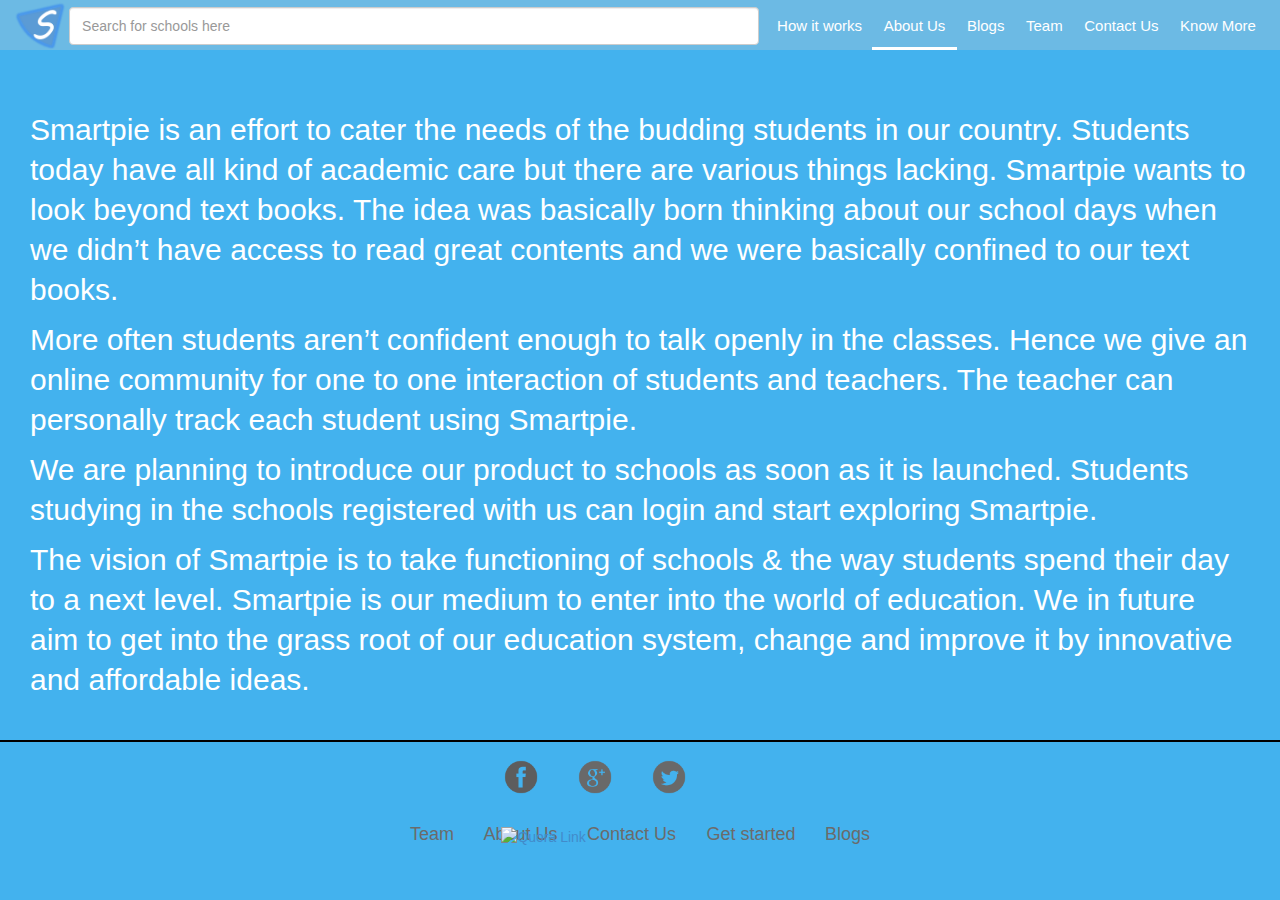
==== aboutus.html @ b784a6a9 "pre-final" ====
<!DOCTYPE html>
<html class="no-js">
    <head>
        <meta charset="utf-8">
        <meta http-equiv="X-UA-Compatible" content="IE=edge,chrome=1">
        <title>Smartpie</title>
        <meta name="description" content="">
        <meta name="viewport" content="width=device-width, initial-scale=1.0, maximum-scale=1.0" />
		<link href='http://fonts.googleapis.com/css?family=Dancing+Script:700' rel='stylesheet' type='text/css'>
		<link href='http://fonts.googleapis.com/css?family=Unkempt:400,700' rel='stylesheet' type='text/css'>
		<link href='http://fonts.googleapis.com/css?family=PT+Sans+Narrow:700' rel='stylesheet' type='text/css'>
        <link rel="stylesheet" href="css/parallax_scrolling/normalize.css">
        <link rel="stylesheet" href="css/parallax_scrolling/main.css">
        <link rel="stylesheet" href="css/smartpie_homepage/home.css">
        <link rel="stylesheet" href="css/smartpie_homepage/anim.css">
        <link rel="stylesheet" href="css/bootstrap/bootstrap.css">
        <link rel="stylesheet" href="css/bootstrap/bootstrap.min.css">
        <link rel="stylesheet" href="css/bootstrap/bootstrap-theme.css">
        <link rel="stylesheet" href="css/bootstrap/bootstrap-theme.min.css">
        <link rel="stylesheet" href="css/smartpie_homepage/aboutus.css">
        <script src="js/bootstrap/bootstrap.js"></script>
        <script src="js/bootstrap/bootstrap.min.js"></script>
        <script src="js/vendor/modernizr-2.7.1.min.js"></script>
        <script src="js/modal/prefixfree.min.js"></script>
        <script src="js/home/home.js"></script>
        <style type="text/css">
			html, body {
				font-family: 'Comic Sans MS', cursive, sans-serif;
                background-color:#43B2EE;
                color: #ffffff;
			}
		</style>
    </head>
    <body>
        
        <div class="nav-links">
            <img src="img/smartpie_homepage/Logo.png" alt="Smartpie Logo" height="50px" width="53.8px" align="middle">
            
            <div class="search-bar">
                <input class="form-control" type="text" placeholder="Search for schools here" style="height:38px;">
            </div>  
            <a href="index.html#knowmore">
                <span>
                    Know More
                </span>
            </a>
            <a href="contactus.html">
                <span>
                    Contact Us
                </span>
            </a>
            <a href="team.html">
                <span>
                    Team
                </span>
            </a>
            <a href="http://goo.gl/rU9VDk">
                <span>
                    Blogs
                </span>
            </a>
            <a href="aboutus.html">
                <span style="border-width: 0px 0px 3px 0px ;">
                    About Us
                </span>
            </a>
            <a href="howitworks.html">
                <span>
                    How it works
                </span>
            </a>
        </div>


        <div class="about-content">
            <p>
                Smartpie is an effort to cater the needs of the budding students in our country. Students today have all kind of academic care but there are various things lacking. Smartpie wants to look beyond text books. The idea was basically born thinking about our school days when we didn’t have access to read great contents and we were basically confined to our text books. 
            </p>    
            <p>
                More often students aren’t confident enough to talk openly in the classes. Hence we give an online community for one to one interaction of students and teachers. The teacher can personally track each student using Smartpie.
            </p>
            <p>    
                We are planning to introduce our product to schools as soon as it is launched. Students studying in the schools registered with us can login and start exploring Smartpie. 
            </p>
            <p>    
                The vision of Smartpie is to take functioning of schools & the way students spend their day to a next level. Smartpie is our medium to enter into the world of education. We in future aim to get into the grass root of our education system, change and improve it by innovative and affordable ideas. 
            </p>
        </div>
        <div class="social-icons">
            <a href="http://goo.gl/Ohzq28" target="_blank"><img src="img/smartpie_homepage/fb.png" alt="Facebook Link" height="40" width="40" style="margin:15px"></a>
            <a href="http://goo.gl/Z4867X" target="_blank"><img src="img/smartpie_homepage/gplus.png" alt="GooglePlus Link" height="40" width="40" style="margin:15px"></a>
            <a href="http://goo.gl/VjnlVf" target="_blank"><img src="img/smartpie_homepage/twitter.png" alt="Twitter Link" height="40" width="40" style="margin:15px"></a>
            <a href="http://goo.gl/wg2gNJ" target="_blank"><img src="img/smartpie_homepage/quora.png" alt="Quora Link" height="40" width="40" style="margin:15px"></a>
        </div>

        <div class="page-links">
            <center>
                <a href="#">Team</a>
                <a href="#">About Us</a>
                <a href="#">Contact Us </a>
                <a href="#">Get started</a>
                <a href="#">Blogs</a>                   
            </center>
        </div>

    </body>
</html>
---- css/parallax_scrolling/main.css ----
html,
button,
input,
select,
textarea {
    color: #222;
}

body {
    font-size: 1em;
    line-height: 1.4;
    
}

/*
 * Remove text-shadow in selection highlight: h5bp.com/i
 * These selection rule sets have to be separate.
 * Customize the background color to match your design.
 */

::-moz-selection {
    background: #b3d4fc;
    text-shadow: none;
}

::selection {
    background: #b3d4fc;
    text-shadow: none;
}

/*
 * A better looking default horizontal rule
 */

hr {
    display: block;
    height: 1px;
    border: 0;
    border-top: 1px solid #ccc;
    margin: 1em 0;
    padding: 0;
}

/*
 * Remove the gap between images and the bottom of their containers: h5bp.com/i/440
 */

img {
    vertical-align: middle;
}

/*
 * Remove default fieldset styles.
 */

fieldset {
    border: 0;
    margin: 0;
    padding: 0;
}

/*
 * Allow only vertical resizing of textareas.
 */

textarea {
    resize: vertical;
}

/* ==========================================================================
   Chrome Frame prompt
   ========================================================================== */

.chromeframe {
    margin: 0.2em 0;
    background: #ccc;
    color: #000;
    padding: 0.2em 0;
}

/* ==========================================================================
   Parallax Scroll
   ========================================================================== */
body, html {
	height: 100%;
	min-height: 100%;
	background-color: #000000;
}
body {
	
}
.no-js {
	padding-top: 106px;
}
h2 {
	margin-top: 0;
}

section {
	min-width: 960px;
	opacity: 0;
}
.loaded section,
.no-js section {
	opacity: 1;
	-webkit-transition: opacity 300ms ease-out;
	-moz-transition: opacity 300ms ease-out;
	transition: opacity 300ms ease-out;
}
main {
	overflow-x: hidden;
}
#preload {
	width: 1px;
	height: 1px;
	overflow: hidden;
	position: absolute;
	top: 0;
	left: 0;
}
.bcg {
	background-position: center center;
	background-repeat: no-repeat;
	background-attachment: fixed;
	background-size: cover;
	height: 100%;
	width: 100%;
}

.hsContainer {
	width: 100%;
	height: 100%;
	overflow: hidden;
	position: relative;
}

.hsContent {
	max-width: 800px;
	position: absolute;
	left: 10%;
	top: 50%;
}
	.hsContent h2  {
		color: #fff8de;
		background-color: rgba(0,0,0,0.5);
		padding: 10px;
		font-size:70px;
		line-height: 70px;
		margin-bottom: 12px;
        font-weight: 200;
	}
	.hsContent p {
		width: 400px;
		color: #b2b2b2;
	}
	.hsContent a {
		color: #b2b2b2;
		text-decoration: underline;
	}

/* Slide 1 */
#slide-1 .bcg {background-image:url('../../img/smartpie_homepage/bcg_slide-1.jpg')}
#slide-1 .hsContent {
	bottom: 200px;
	top: auto;
}

/* Slide 2 */
#slide-2 .bcg {background-image:url('../../img/smartpie_homepage/bcg_slide-2.jpg')}
#slide-2 .hsContent {
	
	bottom: 200px;
	top: auto;
}

/* Slide 3 */
#slide-3 .bcg {background-image:url('../../img/smartpie_homepage/bcg_slide-3.jpg')}
#slide-3 .hsContent {
	
    bottom: 200px;
    top: auto;
}
	#slide-3 h2 {
		color: #f2ead6;
		background-color: rgba(0,0,0,0.6);
	}

/* Slide 4 */
#slide-4 .bcg {background-image:url('../../img/smartpie_homepage/bcg_slide-4.jpg')}
#slide-4 .hsContent {
	
    bottom: 200px;
    top: auto;
}
	#slide-4 h2 {
		
	}

/* ==========================================================================
   Helper classes
   ========================================================================== */

/*
 * Image replacement
 */

.ir {
    background-color: transparent;
    border: 0;
    overflow: hidden;
    /* IE 6/7 fallback */
    *text-indent: -9999px;
}

.ir:before {
    content: "";
    display: block;
    width: 0;
    height: 150%;
}

/*
 * Hide from both screenreaders and browsers: h5bp.com/u
 */

.hidden {
    display: none !important;
    visibility: hidden;
}

/*
 * Hide only visually, but have it available for screenreaders: h5bp.com/v
 */

.visuallyhidden {
    border: 0;
    clip: rect(0 0 0 0);
    height: 1px;
    margin: -1px;
    overflow: hidden;
    padding: 0;
    position: absolute;
    width: 1px;
}

/*
 * Extends the .visuallyhidden class to allow the element to be focusable
 * when navigated to via the keyboard: h5bp.com/p
 */

.visuallyhidden.focusable:active,
.visuallyhidden.focusable:focus {
    clip: auto;
    height: auto;
    margin: 0;
    overflow: visible;
    position: static;
    width: auto;
}

/*
 * Hide visually and from screenreaders, but maintain layout
 */

.invisible {
    visibility: hidden;
}

/*
 * Clearfix: contain floats
 *
 * For modern browsers
 * 1. The space content is one way to avoid an Opera bug when the
 *    `contenteditable` attribute is included anywhere else in the document.
 *    Otherwise it causes space to appear at the top and bottom of elements
 *    that receive the `clearfix` class.
 * 2. The use of `table` rather than `block` is only necessary if using
 *    `:before` to contain the top-margins of child elements.
 */

.clearfix:before,
.clearfix:after {
    content: " "; /* 1 */
    display: table; /* 2 */
}

.clearfix:after {
    clear: both;
}

/*
 * For IE 6/7 only
 * Include this rule to trigger hasLayout and contain floats.
 */

.clearfix {
    *zoom: 1;
}

/* ==========================================================================
   EXAMPLE Media Queries for Responsive Design.
   These examples override the primary ('mobile first') styles.
   Modify as content requires.
   ========================================================================== */

@media only screen and (min-width: 35em) {
    /* Style adjustments for viewports that meet the condition */
}

@media print,
       (-o-min-device-pixel-ratio: 5/4),
       (-webkit-min-device-pixel-ratio: 1.25),
       (min-resolution: 120dpi) {
    /* Style adjustments for high resolution devices */
}

/* ==========================================================================
   Print styles.
   Inlined to avoid required HTTP connection: h5bp.com/r
   ========================================================================== */

@media print {
    * {
        background: transparent !important;
        color: #000 !important; /* Black prints faster: h5bp.com/s */
        box-shadow: none !important;
        text-shadow: none !important;
    }

    a,
    a:visited {
        text-decoration: underline;
    }

    a[href]:after {
        content: " (" attr(href) ")";
    }

    abbr[title]:after {
        content: " (" attr(title) ")";
    }

    /*
     * Don't show links for images, or javascript/internal links
     */

    .ir a:after,
    a[href^="javascript:"]:after,
    a[href^="#"]:after {
        content: "";
    }

    pre,
    blockquote {
        border: 1px solid #999;
        page-break-inside: avoid;
    }

    thead {
        display: table-header-group; /* h5bp.com/t */
    }

    tr,
    img {
        page-break-inside: avoid;
    }

    img {
        max-width: 100% !important;
    }

    @page {
        margin: 0.5cm;
    }

    p,
    h2,
    h3 {
        orphans: 3;
        widows: 3;
    }

    h2,
    h3 {
        page-break-after: avoid;
    }
}
---- css/smartpie_homepage/home.css ----
.nav-links{
  width: 100%;
  background-color:rgba(204,204,204,0.3);  
  height: 50px;
  margin-bottom: 30px;
  cursor: pointer;
  padding-right: 1%;
  padding-left: 1%;
}

.nav-links > img{
  float: left;
  margin-right: 0.2%;
}

.nav-links > div{
  width: 55%;
  float: left;
  margin-top: 7px;
}

.nav-links > a >span{
  float: right;
  margin-left: -1px;
  font-size: 15px;
  color: #ffffff;
  height: 50px;
  width: auto;
  padding-top: 15px;
  padding-bottom: 15px;
  padding-left: 0.9%;
  padding-right: 0.9%;
  border: solid;
  border-width: 0px 0px 0px 0px ;
  border-color: #FFFFFF;
}

.nav-links > a > span:hover{
  border-width: 0px 0px 3px 0px ;
}


.login-form{
   height: auto;
   width: 100%;
   border: solid;
   border-color: #CCCCCC;
   border-width: 1px;
   padding: 20px;
   margin-top: 70px;
   margin-left: 78%;
   margin-right: 70%;
   border-radius: 5%;
   background-color:rgba(204,204,204,0.4);  
   box-shadow: 15px 15px 40px 0px #000000;
}

.forgot-password{
   margin-left: 1%;
   margin-right: 1%;
   margin-top: 10px;
}

.logo{
    margin-left: -10px;
}

.img-content{
  position: absolute;
  margin-top: 80px;
  margin-left: 45%;
  background-color:rgba(204,204,204,0.6);
  border-radius: 25px;
  color: #ffffff;
  padding: 10px;
  border: solid;
  border-color: #CCCCCC;
  border-width: 1px;
  background-color:rgba(204,204,204,0.4);  
  box-shadow: 15px 15px 40px 0px #000000;;
}

.scroll-down{
  position: absolute;
  margin-top: 490px;
  margin-right: 45%;
  margin-left: 45%;
  color: #ffffff;
}

.scroll-down-text{
  font-size: 25px;
}

.scroll-down-icon{
  font-size: 50px;
  float:left;
  clear:both;
  margin-left:45%;
  margin-right:45%;
  color: #5B9BD5;
}

.scroll-down-icon:hover{
  color: #92BFE8;
}

.postslide{
  height: 500px;
  background-repeat: repeat;
  background-color: #1D5AA3;
  border-top: 0.2px;
  border-bottom: 0.2px;
  border-top: solid;
  border-bottom: solid;
  border-color: #BFBFBF;
}
 

#post-slide-1{
/*background-image: url('../../img/smartpie_homepage/post_slide-1.jpg');*/
background-color: #4382EE;
}
#post-slide-2{
/*background-image: url('../../img/smartpie_homepage/post_slide-2.jpg');*/
background-color: #8C4303;
}
#post-slide-3{
background-image: url('../../img/smartpie_homepage/post_slide-3.jpg');
}
#post-slide-4{
background-image: url('../../img/smartpie_homepage/post_slide-4.jpg');
}

.smartpie-footer{
  height: 230px;
  padding: 20px;
  background-image: url('../../img/smartpie_homepage/gray_jean.png');
  background-repeat: repeat;
  background-color: #BFBFBF;
}



.social-icons{
  position: absolute;
  display: block;
  width: auto;
  margin-left: 38%;
  margin-right: 38%;
}

.social-icons img:hover {
  cursor: pointer;
  -ms-transform: scale(1.2);
  -webkit-transform: scale(1.2);
  transform: scale(1.2);

}

.inside-postslide{
   width: 100%;
   padding: 40px;
   padding-left: 2.5%;
   padding-right: 2.5%;

 }

.inside-postslide > div {
  float: left;
  width: 25%;
  font-color: white;
  
}

.inside-postslide > div > span{
  height: 150px;
  width: 150px;
  background-color: red;
  float: left;
  margin-right: 25%;
  margin-left: 25%;
  border-radius: 100%;
  margin-bottom: 15px;
}



.inside-postslide > div > center > h3 {
  color: #FFFFFF;
}

.page-links{
  margin-top: 80px;
}

.page-links > center > a{
  margin-left: 1%;
  margin-right: 1%;
  font-size: 18px;
  color: #6B6B6B;
}

.modal-body{
  background-image: url('../../img/smartpie_homepage/modalbcg1.png');
}

.modal-body > p {
  font-size: 20px;
  
}

.modal-body > img {
  margin-left: -18px;
  margin-bottom: -40px;
}
---- css/smartpie_homepage/anim.css ----
@-webkit-keyframes scrol-anim {
  0% {top: 0px;}
  50% {top: 8px;}
  60% {top: 8px;}
  70% {top: 6px;}
  80% {top: 4px;}
  100% {top: 2px;}

}
@-moz-keyframes scrol-anim {
  0% {top: 0px;}
  50% {top: 8px;}
  60% {top: 8px;}
  70% {top: 6px;}
  80% {top: 4px;}
  100% {top: 2px;}

}
@-o-keyframes scrol-anim {
  0% {top: 0px;}
  50% {top: 8px;}
  60% {top: 8px;}
  70% {top: 6px;}
  80% {top: 4px;}
  100% {top: 2px;}

}
@keyframes scrol-anim {
  0% {top: 0px;}
  50% {top: 8px;}
  60% {top: 8px;}
  70% {top: 6px;}
  80% {top: 4px;}
  100% {top: 2px;}

}

.scroll-down-icon{

  -webkit-animation: scrol-anim 1s infinite;
  -moz-animation:    scrol-anim 1s infinite;
  -o-animation:      scrol-anim 1s infinite;
  animation:         scrol-anim 1s infinite;

}

@-webkit-keyframes carousel-quote{
    0%    { left:0; }
    11%   { left:0; }
    12.5% { left:-100%; }
    23.5% { left:-100%; }
    25%   { left:-200%; }
    36%   { left:-200%; }
    37.5% { left:-300%; }
    48.5% { left:-300%; }
    50%   { left:-400%; }
    61%   { left:-400%; }
    62.5% { left:-300%; }
    73.5% { left:-300%; }
    75%   { left:-200%; }
    86%   { left:-200%; }
    87.5% { left:-100%; }
    98.5% { left:-100%; }
    100%  { left:0; }
}

.quote-carousel{
  overflow:hidden;
  width:100%;
}
.quote {
  font-size:180%;
  list-style:none;
  position:relative;
  width:500%; /* Number of panes * 100% */
  overflow:hidden; /* This is used solely to clear floats, it does not add functionality. */        

  -moz-animation:carousel-quote 50s infinite;
  -webkit-animation:carousel-quote 50s infinite;
  animation:carousel-quote 50s infinite;
}

.quote > li{
    position:relative;
    float:left;
    width:20%; /* 100 / number of panes */
}

.carousel span{
    display:block;
    width:100%;
    max-width:100%;
}
---- css/smartpie_homepage/aboutus.css ----
.about-content{
	background-color:#43B2EE;
	border-color: #000000;
	border-width: 0px 0px 2px 0px;
	border-style: solid;
	padding: 30px;
}

.about-content > p{
	font-size: 30px;
	line-height: 40px;
}
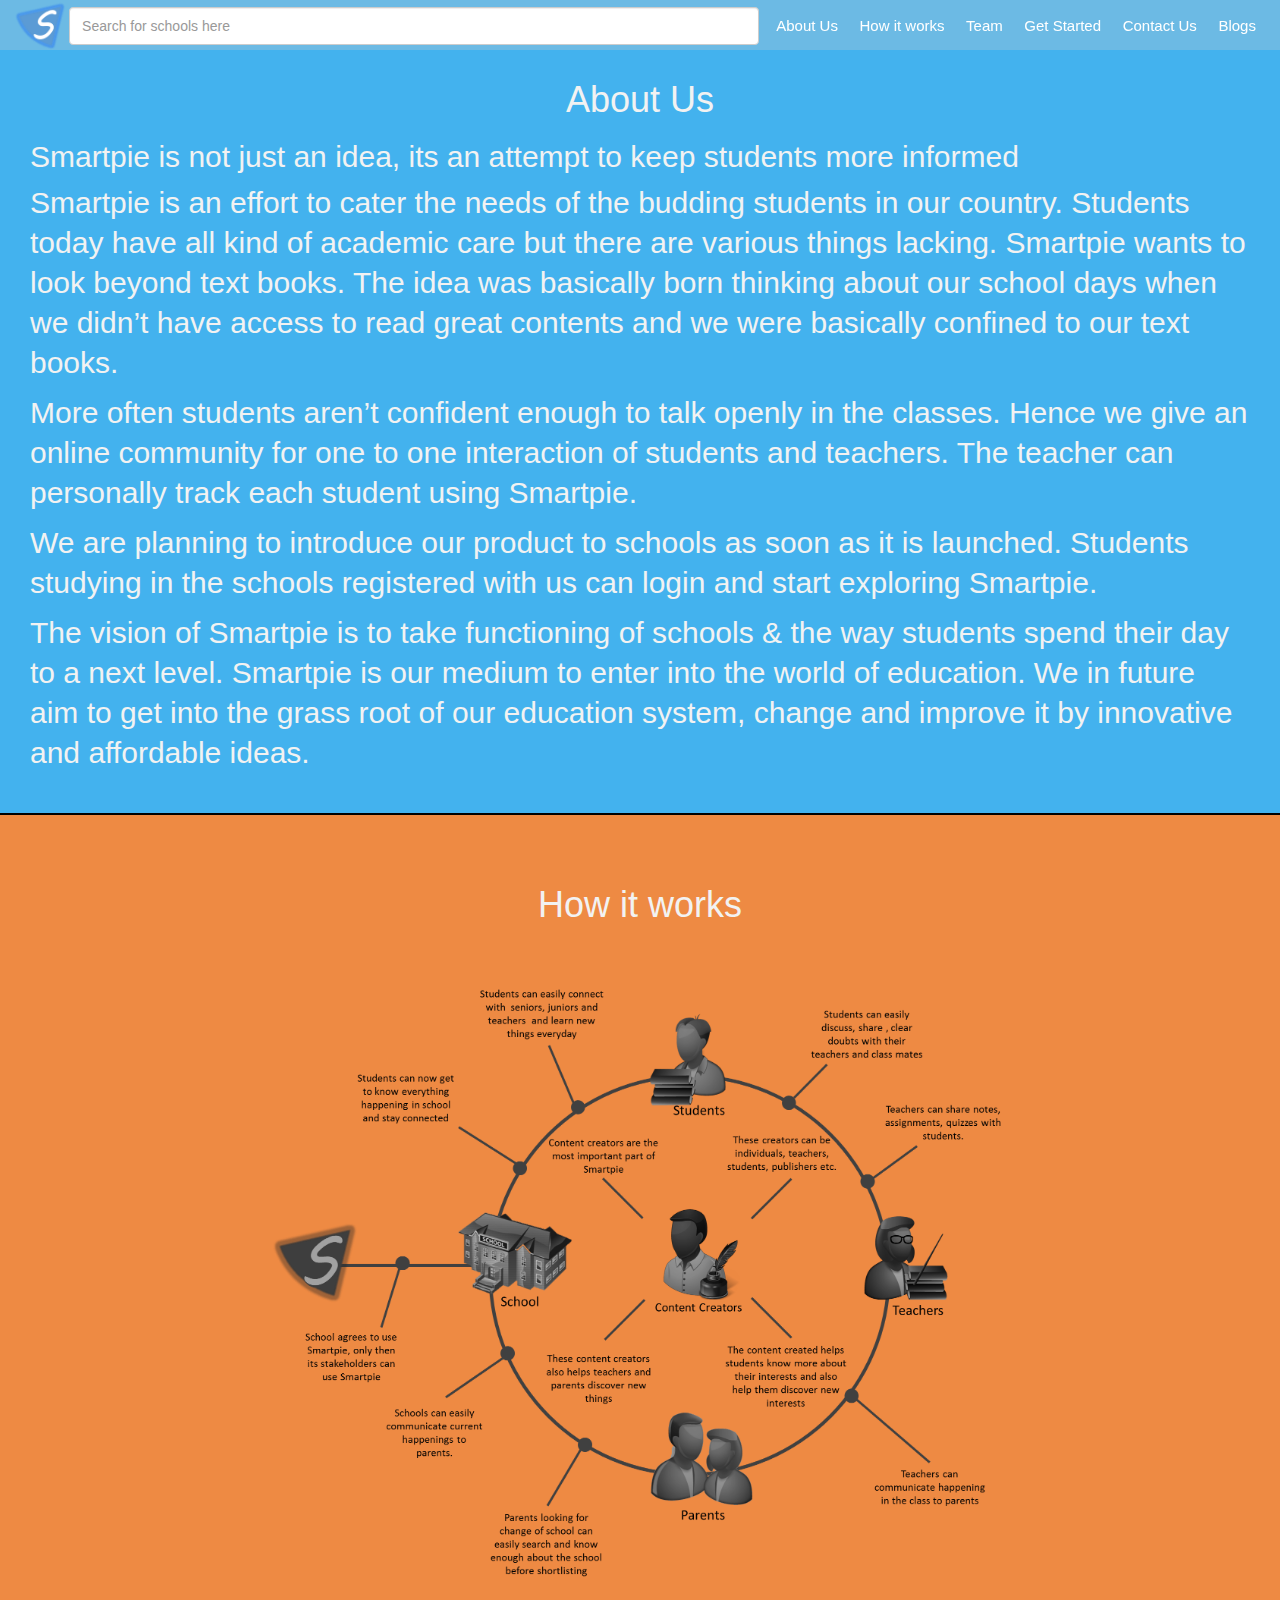
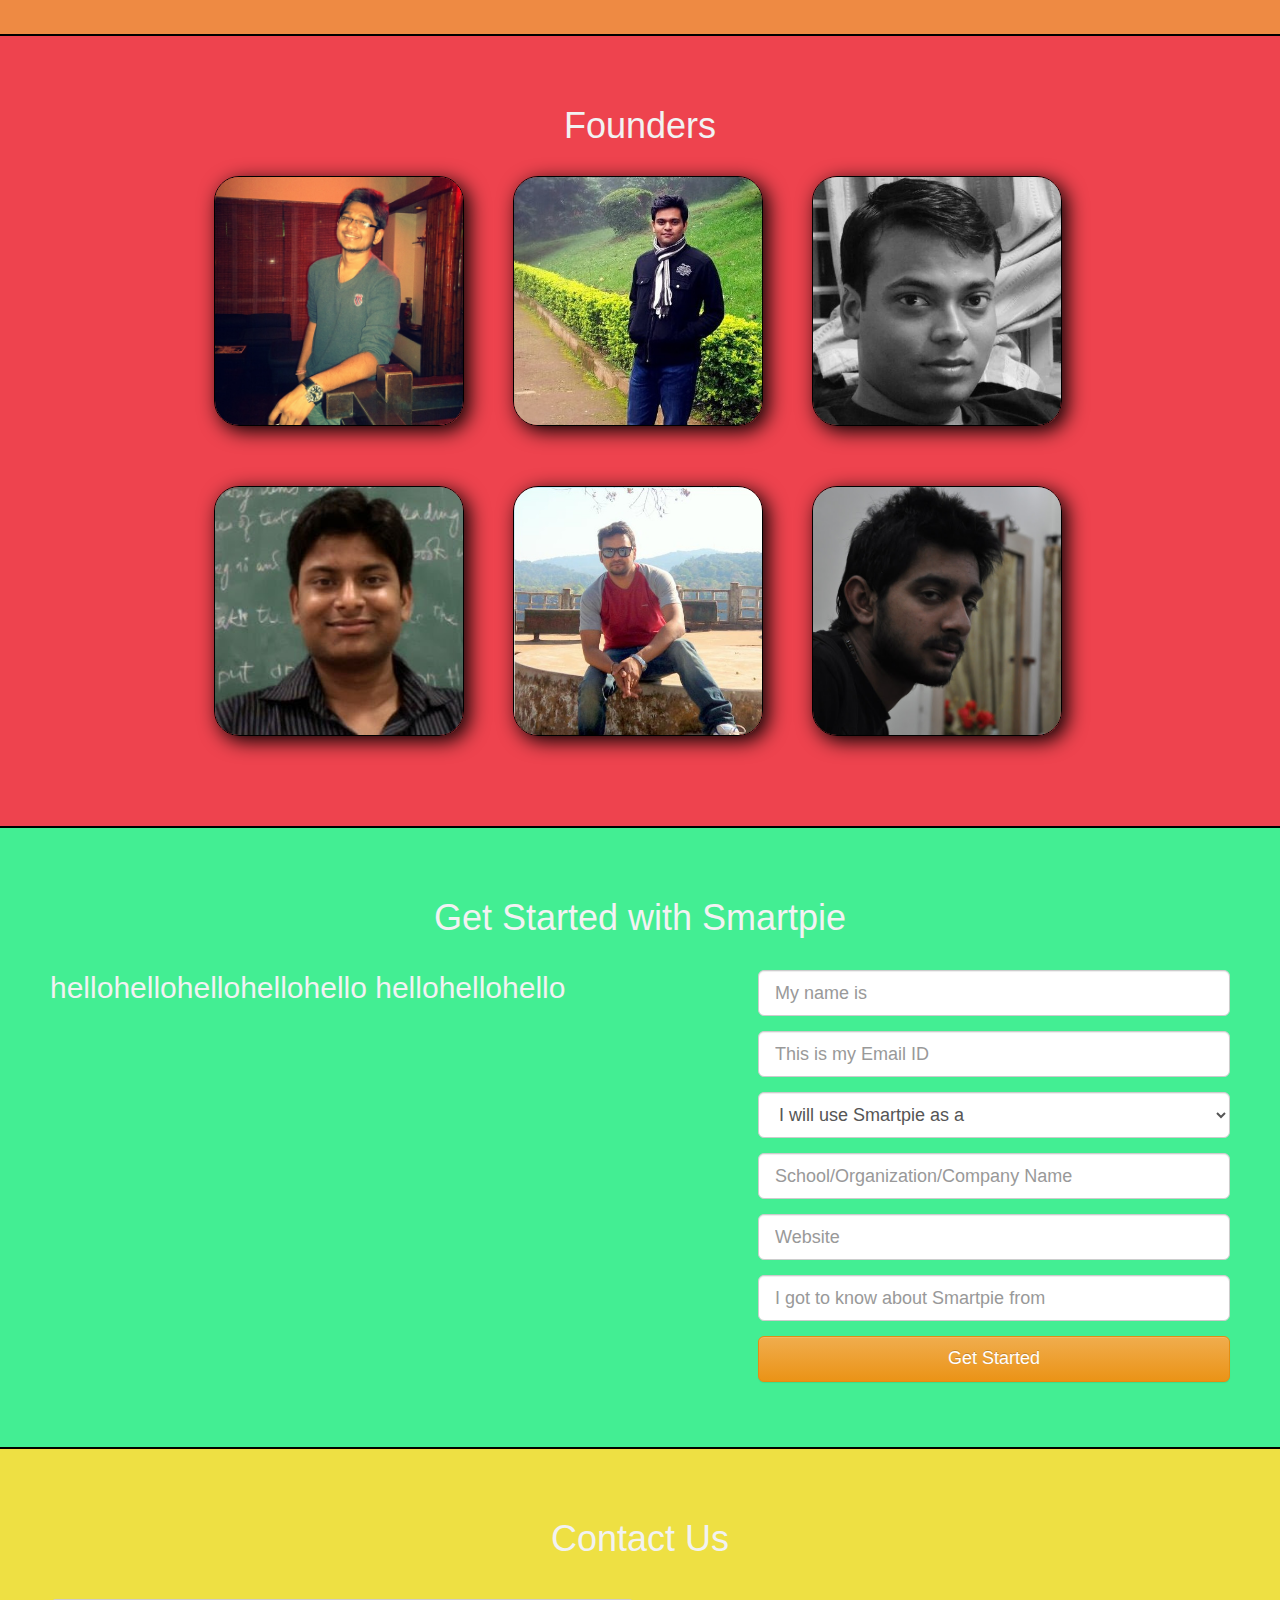
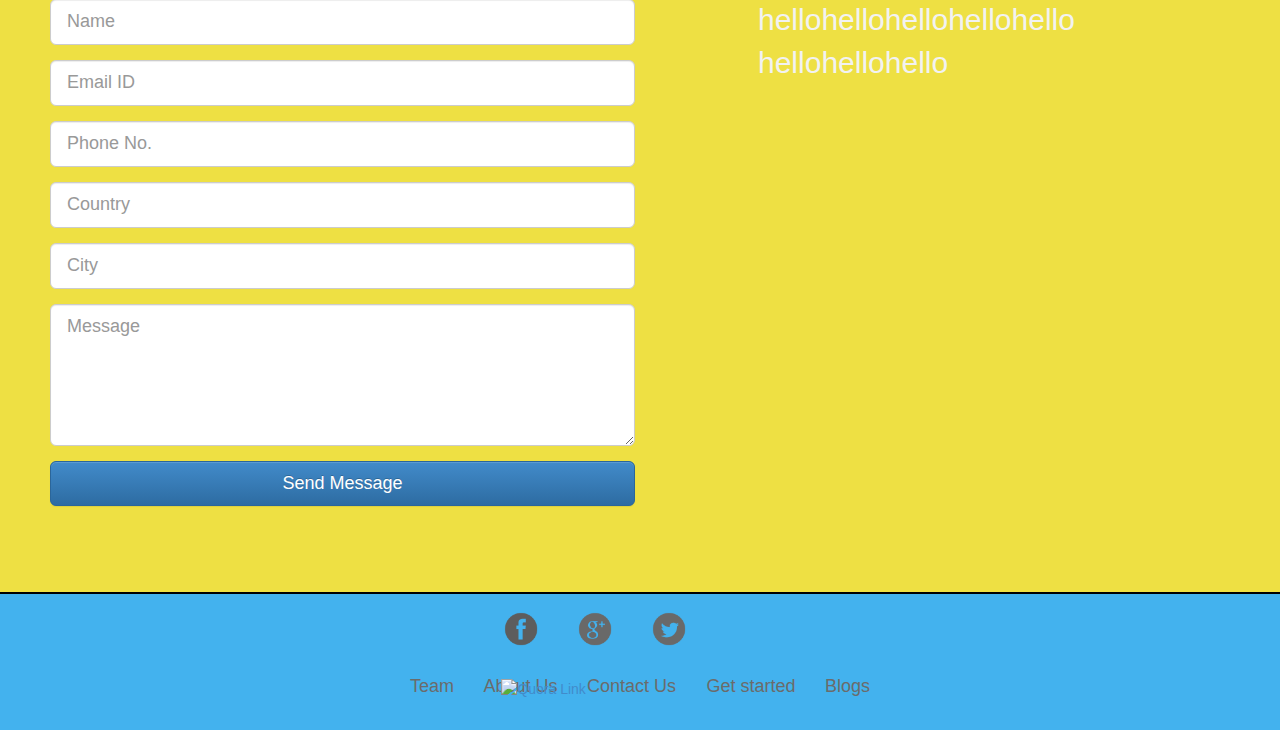
==== commit a485a7d7: "Pre Final V2" ====
--- a/aboutus.html
+++ b/aboutus.html
@@ -17,62 +17,102 @@
         <link rel="stylesheet" href="css/bootstrap/bootstrap.min.css">
         <link rel="stylesheet" href="css/bootstrap/bootstrap-theme.css">
         <link rel="stylesheet" href="css/bootstrap/bootstrap-theme.min.css">
+        <link rel="stylesheet" href="css/smartpie_homepage/howitworks.css">
         <link rel="stylesheet" href="css/smartpie_homepage/aboutus.css">
+        <link rel="stylesheet" href="css/smartpie_homepage/team.css">
         <script src="js/bootstrap/bootstrap.js"></script>
         <script src="js/bootstrap/bootstrap.min.js"></script>
         <script src="js/vendor/modernizr-2.7.1.min.js"></script>
         <script src="js/modal/prefixfree.min.js"></script>
-        <script src="js/home/home.js"></script>
+        <script src="js/home.js"></script>
+        <script src="js/vendor/jquery-1.9.1.min.js"></script>
+        <script>
+            jQuery(document).ready(function(){
+                var howitworksvar = jQuery('#howitworks').offset().top;
+                var aboutusvar = jQuery('#aboutus').offset().top;
+                var teamvar = jQuery('#team').offset().top;
+                var getstartedvar = jQuery('#getstarted').offset().top;
+                var contactusvar = jQuery('#contactus').offset().top;
+
+                jQuery('#howitworksnav').click(function(){
+                    jQuery('html, body').animate({scrollTop:howitworksvar}, 'slow');
+                    navselector('howitworks')
+                    return false;
+                });
+                jQuery('#aboutusnav').click(function(){
+                    jQuery('html, body').animate({scrollTop:aboutusvar}, 'slow');
+                    navselector('aboutus')
+                    return false;
+                });
+                jQuery('#teamnav').click(function(){
+                    jQuery('html, body').animate({scrollTop:teamvar}, 'slow');
+                    navselector('team')
+                    return false;
+                });
+                jQuery('#getstartednav').click(function(){
+                    jQuery('html, body').animate({scrollTop:getstartedvar}, 'slow');
+                    navselector('getstarted')
+                    return false;
+                });
+                jQuery('#contactusnav').click(function(){
+                    jQuery('html, body').animate({scrollTop:contactusvar}, 'slow');
+                    navselector('contactus')
+                    return false;
+                });
+            });
+        </script>
         <style type="text/css">
 			html, body {
 				font-family: 'Comic Sans MS', cursive, sans-serif;
                 background-color:#43B2EE;
-                color: #ffffff;
+                color: #F2F2F2;
+                padding-top: 30px;
+                width: 100%;
 			}
 		</style>
     </head>
     <body>
         
-        <div class="nav-links">
+        <div class="nav-links" style="margin-top:-60px; position:fixed; z-index:5000">
             <img src="img/smartpie_homepage/Logo.png" alt="Smartpie Logo" height="50px" width="53.8px" align="middle">
             
             <div class="search-bar">
                 <input class="form-control" type="text" placeholder="Search for schools here" style="height:38px;">
             </div>  
-            <a href="index.html#knowmore">
-                <span>
-                    Know More
-                </span>
-            </a>
-            <a href="contactus.html">
+            <a href="http://goo.gl/rU9VDk" target="_blank">
+                <span>
+                    Blogs
+                </span>
+            </a>
+            <a href="#contactus" id="contactusnav">
                 <span>
                     Contact Us
                 </span>
             </a>
-            <a href="team.html">
+            <a href="#getstarted" id="getstartednav">
+                <span>
+                    Get Started
+                </span>
+            </a>
+            <a href="#team" id="teamnav">
                 <span>
                     Team
                 </span>
             </a>
-            <a href="http://goo.gl/rU9VDk">
-                <span>
-                    Blogs
-                </span>
-            </a>
-            <a href="aboutus.html">
-                <span style="border-width: 0px 0px 3px 0px ;">
+            <a href="#howitworks" id="howitworksnav">
+                <span>
+                    How it works
+                </span>
+            </a>
+            <a href="#aboutus" id="aboutusnav">
+                <span>
                     About Us
                 </span>
             </a>
-            <a href="howitworks.html">
-                <span>
-                    How it works
-                </span>
-            </a>
-        </div>
-
-
-        <div class="about-content">
+        </div>
+        <div class="about-content" id="aboutus">
+            <h1><center>About Us</center></h1>
+            <h2>Smartpie is not just an idea, its an attempt to keep students more informed </h2>
             <p>
                 Smartpie is an effort to cater the needs of the budding students in our country. Students today have all kind of academic care but there are various things lacking. Smartpie wants to look beyond text books. The idea was basically born thinking about our school days when we didn’t have access to read great contents and we were basically confined to our text books. 
             </p>    
@@ -86,6 +126,274 @@
                 The vision of Smartpie is to take functioning of schools & the way students spend their day to a next level. Smartpie is our medium to enter into the world of education. We in future aim to get into the grass root of our education system, change and improve it by innovative and affordable ideas. 
             </p>
         </div>
+        <div class="hiw-content" id="howitworks">
+            <h1><center>How it works</center></h1>
+            <center>
+                <img src="img/smartpie_homepage/howitworks.png" height="600px" width="742px">
+            </center>
+        </div>
+
+        <div class="team-body" id="team">
+            <div class="team-head">                
+                   <center> <h1>Founders</h1> </center>
+            </div>
+            <span class="team-mem">
+                <img src="img/smartpie_homepage/tm1.png" height="250px" width="250px" class="mem-img">
+            
+                <span class="team-mem-info">
+                    <span>
+                       <center> 
+                        <h3>
+                            Abhishek Jain
+                        </h3> 
+                        <h4>
+                            UI Developer
+                        </h4>
+                        <p style="font-size: 15px;">
+                              Smartpie for him is an effort, a dream and more importantly a believe to create world class product for schools, teachers, students and their parents                        
+                        </p>
+                       </center>
+                    </span>
+                </span>
+            </span>
+
+            <span class="team-mem">
+                <img src="img/smartpie_homepage/tm2.png" height="250px" width="250px" class="mem-img">
+            
+                <span class="team-mem-info">
+                    <span>
+                       <center> 
+                        <h3>
+                            Amogh Kulkarni
+                        </h3> 
+                        <h4>
+                            Developer
+                        </h4>
+                        <p style="font-size: 15px;">
+                                                      
+                        </p>
+                       </center>
+                    </span>
+                </span>
+            </span>
+
+            <span class="team-mem">
+                <img src="img/smartpie_homepage/tm3.png" height="250px" width="250px" class="mem-img">
+            
+                <span class="team-mem-info">
+                    <span>
+                       <center> 
+                        <h3>
+                            Chandralok
+                        </h3> 
+                        <h4>
+                            Developer
+                        </h4>
+                        <p style="font-size: 15px;">
+                                                     
+                        </p>
+                       </center>
+                    </span>
+                </span>
+            </span>
+
+            <span class="team-mem">
+                <img src="img/smartpie_homepage/tm4.png" height="250px" width="250px" class="mem-img">
+            
+                <span class="team-mem-info">
+                    <span>
+                       <center> 
+                        <h3>
+                            Praveen Shah
+                        </h3> 
+                        <h4>
+                            Developer
+                        </h4>
+                        <p style="font-size: 15px;">
+                                                   
+                        </p>
+                       </center>
+                    </span>
+                </span>
+            </span>
+
+            <span class="team-mem">
+                <img src="img/smartpie_homepage/tm5.png" height="250px" width="250px" class="mem-img">
+            
+                <span class="team-mem-info">
+                    <span>
+                       <center> 
+                        <h3>
+                            Sudhanshu Rai
+                        </h3> 
+                        <h4>
+                            Developer
+                        </h4>
+                        <p style="font-size: 15px;">
+                                                     
+                        </p>
+                       </center>
+                    </span>
+                </span>
+            </span>
+
+            <span class="team-mem">
+                <img src="img/smartpie_homepage/tm6.png" height="250px" width="250px" class="mem-img">
+            
+                <span class="team-mem-info">
+                    <span>
+                       <center> 
+                        <h3>
+                            Sumit Gupta
+                        </h3> 
+                        <h4>
+                            Developer
+                        </h4>
+                        <p style="font-size: 15px;">
+                                                     
+                        </p>
+                       </center>
+                    </span>
+                </span>
+            </span>
+        </div>
+
+        <div class="get-started-content" id="getstarted"> 
+            <div class="getstarted-head">                
+                       <center> <h1>Get Started with Smartpie</h1> </center>
+            </div>
+
+            <div class="get-started-info">
+                <p>
+                    hellohellohellohellohello
+                    hellohellohello
+                </p>
+            </div>
+            
+            <div class="get-started-form">
+                <form role="form" name="signin">
+                    <div class="form-group">
+                        <input class="form-control input-lg" type="text" id="name" name="name" placeholder="My name is">
+                    </div>
+                    <div class="form-group">
+                        <input class="form-control input-lg" type="email" id="emailid" name="emailid" placeholder="This is my Email ID">
+                    </div>
+                    <div class="form-group">
+                        <select class="form-control input-lg" type="text" id="desg" name="desg">
+                            <option value="0">I will use Smartpie as a</option>
+                            <option value="Principal">Principal</option>
+                            <option value="Teacher">Teacher</option>
+                            <option value="Student">Student</option>
+                            <option value="Content Creator">Content Creator</option>
+                        </select>
+                    </div>
+                    <div class="form-group">
+                        <input class="form-control input-lg" type="text" id="org" name="org" placeholder="School/Organization/Company Name">
+                    </div>
+                    <div class="form-group">
+                        <input class="form-control input-lg" type="text" id="how" name="how" placeholder="Website">
+                    </div>
+                    <div class="form-group">
+                        <input class="form-control input-lg" type="text" id="how" name="how" placeholder="I got to know about Smartpie from">
+                    </div>
+                    <div class="form-group">
+                        <button class="form-control input-lg btn btn-warning btn-lg"> Get Started</button>
+                    </div>    
+                </form> 
+            </div>
+        </div>
+
+        <div class="contactus-content" id="contactus">
+            <div class="contactus-head">
+                <div class="row">
+                    <h1>
+                        <center>
+                            <p> Contact Us</p>
+                        </center>
+                    </h1>
+                </div>
+            </div>
+            <div class="contactus-info">
+                <p>
+                    hellohellohellohellohello
+                    hellohellohello
+                </p>
+            </div>  
+            <div class="contactus-form">
+                <form class="form-contactus" role="form" onsubmit="return validateContactForm()" method="post" name="contact">
+                    <div class="form-group">
+                        <div class="row">
+                            <div class="col-md-10">
+                                <input class="form-control input-lg" type="text" id="name2" name="name2" placeholder="Name">
+                                <p id="pname2" style="float:left;display:none;color:red;"></p>
+                            </div>
+                        </div>
+                    </div>
+                    
+                    <div class="form-group">
+                        <div class="row">
+                            <div class="col-md-10">
+                                <input class="form-control input-lg" type="text" id="email1" name="email1" placeholder="Email ID">
+                                <p id="pemail1" style="float:left;display:none;color:red;"></p>
+                            </div>
+                        </div>
+                    </div>
+                    
+                    <div class="form-group">
+                        <div class="row">
+                            <div class="col-md-10">
+                                <input class="form-control input-lg" type="text" id="phone_no1" name="phone_no1" placeholder="Phone No.">
+                                <p id="pphone_no1" style="float:left;display:none;color:red;"></p>
+                            </div>
+                        </div>
+                    </div>
+                    
+                    <div class="form-group">
+                        <div class="row">
+                            <div class="col-md-10">
+                                <input class="form-control input-lg" type="text" id="country1" name="country1" placeholder="Country">
+                                <p id="pcountry1" style="float:left;display:none;color:red;"></p>    
+                            </div>
+                        </div>
+                    </div>
+                    
+                    <div class="form-group">
+                        <div class="row">
+                            <div class="col-md-10">
+                                <input class="form-control input-lg" type="text" id="city1" name="city1" placeholder="City">
+                                <p id="pcity1" style="float:left;display:none;color:red;"></p>
+                            </div>
+                        </div>
+                    </div>
+                
+                    <div class="form-group">
+                        <div class="row">          
+                            <div class="col-md-10">
+                                <textarea class="form-control input-lg resizedBox" rows="5" cols="20" id="message1" name="message1" placeholder="Message"></textarea>
+                                <p id="pmessage1" style="float:left;display:none;color:red;"></p>
+                            </div>          
+                        </div>
+                    </div>
+                    
+                    <div class="form-group">
+                        <div class="row">
+                            <div class="col-md-10">
+                                <button type="submit" class="btn btn-primary btn-lg btn-block"> Send Message</button>
+                            </div>
+                        </div>
+                    </div>
+                   
+                    <div class="form-group">
+                        <div class="row">  
+                            <div class="col-md-10">
+                            </div>
+                        </div>
+                    </div>
+                </form>
+            </div> 
+
+        </div>
+
         <div class="social-icons">
             <a href="http://goo.gl/Ohzq28" target="_blank"><img src="img/smartpie_homepage/fb.png" alt="Facebook Link" height="40" width="40" style="margin:15px"></a>
             <a href="http://goo.gl/Z4867X" target="_blank"><img src="img/smartpie_homepage/gplus.png" alt="GooglePlus Link" height="40" width="40" style="margin:15px"></a>
@@ -102,6 +410,10 @@
                 <a href="#">Blogs</a>                   
             </center>
         </div>
-
+        <script src="js/parallax_scrolling/imagesloaded.js"></script>
+        <script src="js/parallax_scrolling/skrollr.js"></script>
+        <script src="js/parallax_scrolling/_main.js"></script>
+        <script src="js/bootstrap/bootstrap.js"></script>
+        <script src="js/bootstrap/bootstrap.min.js"></script>
     </body>
-</html>+</html>
--- a/css/smartpie_homepage/home.css
+++ b/css/smartpie_homepage/home.css
@@ -39,6 +39,10 @@
   border-width: 0px 0px 3px 0px ;
 }
 
+.nav-links > a > span:active{
+ border-width: 0px 0px 3px 0px ; 
+}
+
 
 .login-form{
    height: auto;
@@ -113,23 +117,21 @@
   border-bottom: 0.2px;
   border-top: solid;
   border-bottom: solid;
-  border-color: #BFBFBF;
+  border-color: #000000;
 }
  
 
 #post-slide-1{
-/*background-image: url('../../img/smartpie_homepage/post_slide-1.jpg');*/
-background-color: #4382EE;
+background-color: #1E5AA3;
 }
 #post-slide-2{
-/*background-image: url('../../img/smartpie_homepage/post_slide-2.jpg');*/
-background-color: #8C4303;
+background-color: #784225;
 }
 #post-slide-3{
-background-image: url('../../img/smartpie_homepage/post_slide-3.jpg');
+background-color: #E6A73E;
 }
 #post-slide-4{
-background-image: url('../../img/smartpie_homepage/post_slide-4.jpg');
+background-color: #006B3D;
 }
 
 .smartpie-footer{
--- a/css/smartpie_homepage/howitworks.css
+++ b/css/smartpie_homepage/howitworks.css
@@ -0,0 +1,132 @@
+.hiw-content{
+	border-color: #000000;
+	border-width: 0px 0px 2px 0px;
+	border-style: solid;
+	background-color:#EE8A43;
+	padding: 50px;
+}
+
+.hiw-content > center > img{
+	margin-top: 50px;
+}
+
+.about-content{
+	background-color:#43B2EE;
+	border-color: #000000;
+	border-width: 0px 0px 2px 0px;
+	border-style: solid;
+	margin-top: -30px;
+	padding: 50px;
+}
+
+.about-content > p{
+	font-size: 30px;
+	line-height: 40px;
+}
+
+
+.team-body{
+	border-color: #000000;
+	border-width: 0px 0px 2px 0px;
+	border-style: solid;
+	background-color: #EE434E;
+	padding: 50px;
+	width: 100%;
+	padding-left: 15%;
+	padding-right: 15%;
+}
+
+.team-mem{
+	width: 250px;
+	height: auto;
+	cursor: pointer;
+	margin-right: 2.5%;
+	margin-left: 2.5%;
+	margin-top: 20px;
+	margin-bottom: 40px;
+	display: inline-block;
+}
+
+.mem-img{
+	border-style: solid;
+	border-width: 1px;
+	border-radius: 10%;
+	border-color: #000000;
+	box-shadow: 5px 5px 20px #000000;
+}
+.team-mem-info{
+	width: 250px;
+	height: 250px;
+	display: block;
+	position: absolute;
+	margin-top: -251px;
+	margin-left: 0px;
+	padding: 2.5px;
+	border-radius: 10%;
+}
+
+.team-mem-info > span{
+	visibility: hidden;
+}
+
+.team-mem-info:hover{
+	background-color:rgba(204,204,204,0.6);
+}
+
+.team-mem-info:hover > span{
+	visibility: visible;
+}
+
+
+.get-started-content{
+	background-color:#43EE93;
+	padding-left: 5%;
+	padding-right: 5%;
+	border-color: #000000;
+	border-width: 0px 0px 2px 0px;
+	border-style: solid;
+	padding: 50px;
+}
+.getstarted-head{
+	display: block;
+	margin-bottom: 30px;
+}
+.get-started-info{
+	font-size: 30px;
+	display: inline-block;
+	width: 60%;
+}
+
+.get-started-form{
+	width: 40%;
+	display: inline-block;
+	margin-left: 60%;
+	margin-top: -50px;
+}
+
+.contactus-content{
+	background-color:#EEE043;
+	padding-left: 5%;
+	padding-right: 5%;
+	border-color: #000000;
+	border-width: 0px 0px 2px 0px;
+	border-style: solid;
+	padding: 50px;
+}
+
+.contactus-head{
+	display: block;
+	margin-bottom: 30px;
+}
+
+.contactus-form{
+	display: inline-block;
+	width: 60%;
+}
+
+.contactus-info{
+	font-size: 30px;
+	width: 40%;
+	display: inline-block;
+	float: right;
+}--- a/css/smartpie_homepage/team.css
+++ b/css/smartpie_homepage/team.css
@@ -0,0 +1,28 @@
+.top-nav{
+	padding-right: 80px;
+	padding-left: 30px;
+	padding-top: 10px;
+
+
+}
+
+.top-nav > img{
+	position: absolute;
+	-webkit-filter: grayscale(1);
+  	filter: grayscale(1);
+}
+
+.top-nav > a > span{
+	float: right;
+	margin-right: 20px;
+	margin-top: 35px;
+	width: auto;
+	height: 30px;
+	background-color: blue;
+	padding-left: 10px;
+	padding-right: 10px;
+	padding-bottom: 10px;
+	font-size: 23px; 
+	cursor: pointer;
+	border-radius: 5px;
+}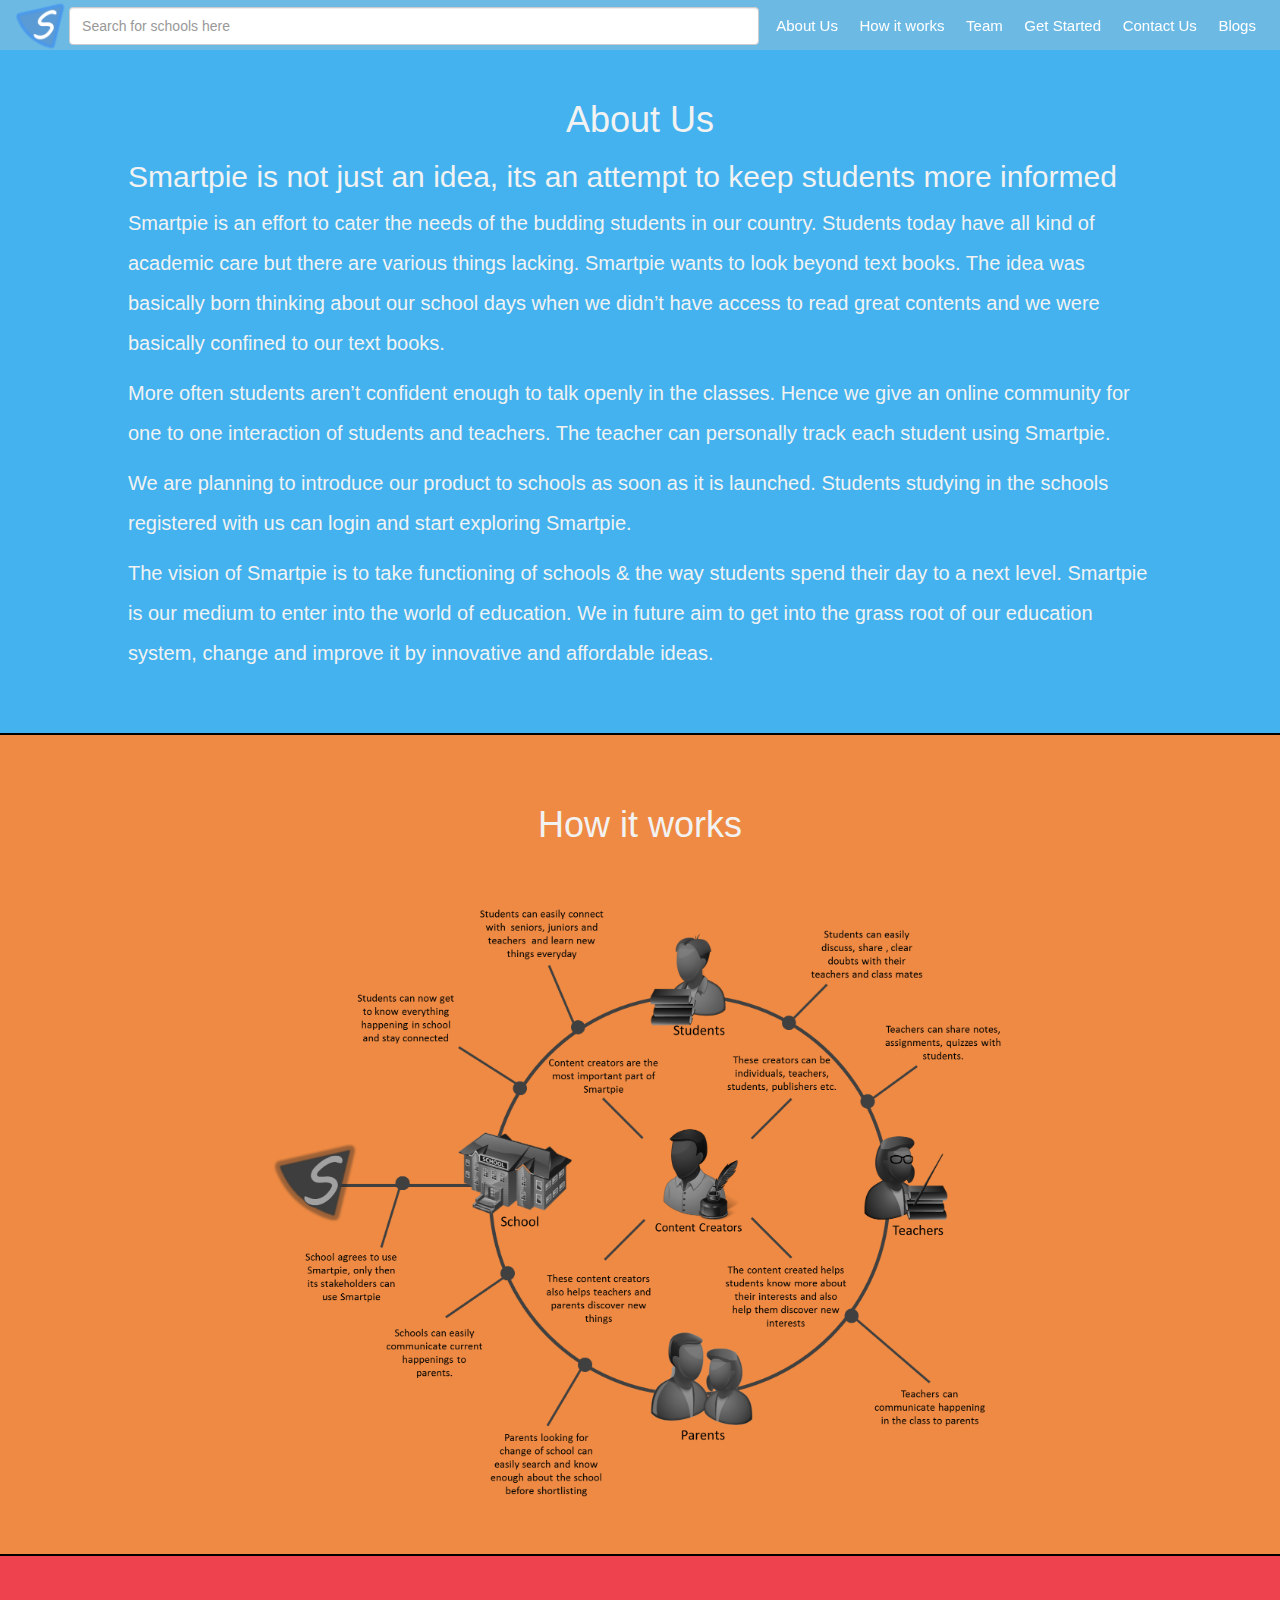
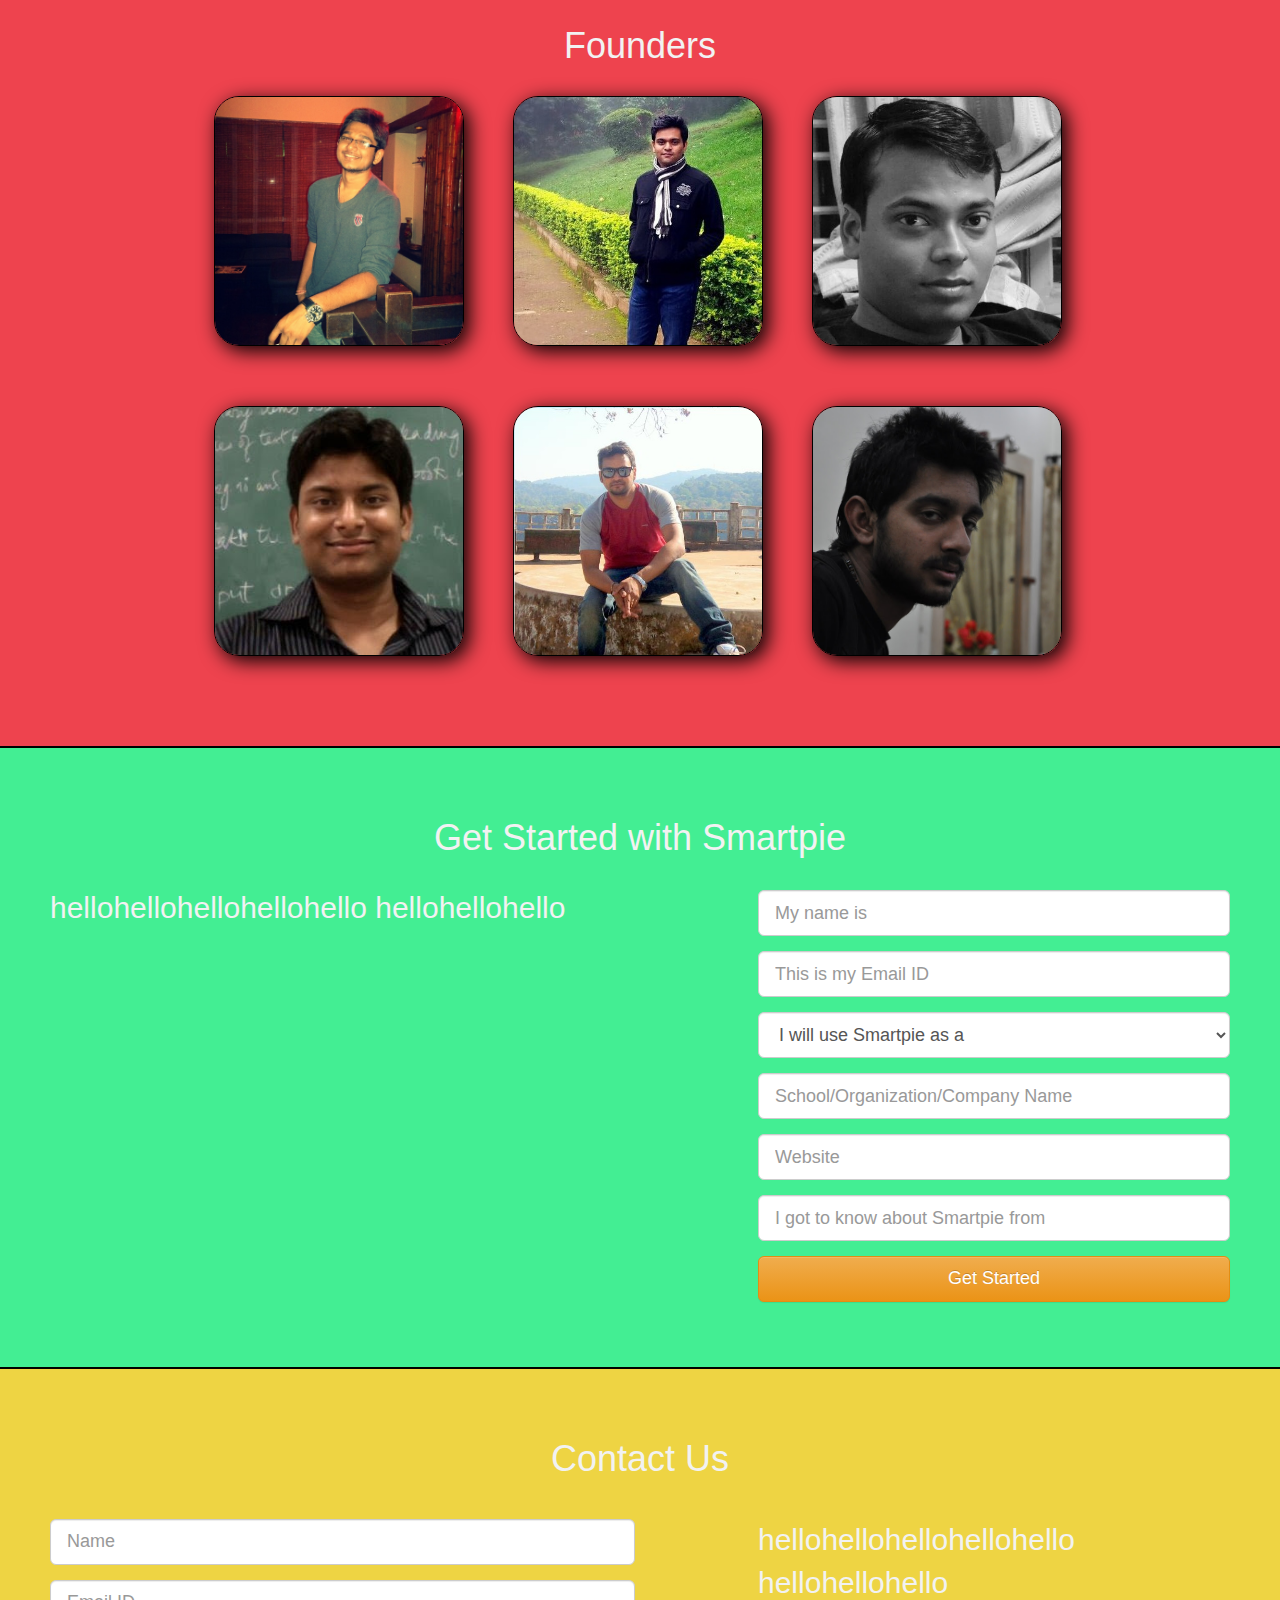
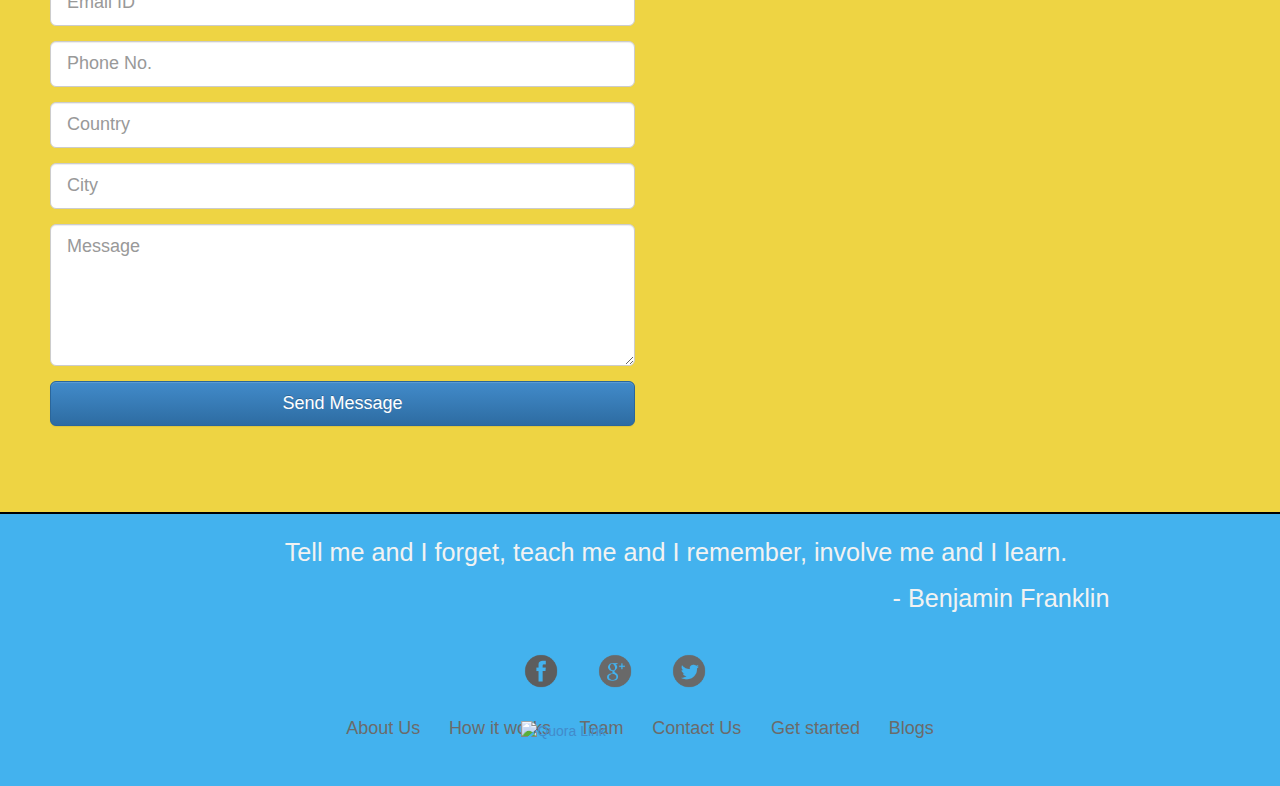
==== commit 2abe3334: "Pre Final V3" ====
--- a/aboutus.html
+++ b/aboutus.html
@@ -3,7 +3,7 @@
     <head>
         <meta charset="utf-8">
         <meta http-equiv="X-UA-Compatible" content="IE=edge,chrome=1">
-        <title>Smartpie</title>
+        <title>More about Smartpie</title>
         <meta name="description" content="">
         <meta name="viewport" content="width=device-width, initial-scale=1.0, maximum-scale=1.0" />
 		<link href='http://fonts.googleapis.com/css?family=Dancing+Script:700' rel='stylesheet' type='text/css'>
@@ -17,9 +17,7 @@
         <link rel="stylesheet" href="css/bootstrap/bootstrap.min.css">
         <link rel="stylesheet" href="css/bootstrap/bootstrap-theme.css">
         <link rel="stylesheet" href="css/bootstrap/bootstrap-theme.min.css">
-        <link rel="stylesheet" href="css/smartpie_homepage/howitworks.css">
         <link rel="stylesheet" href="css/smartpie_homepage/aboutus.css">
-        <link rel="stylesheet" href="css/smartpie_homepage/team.css">
         <script src="js/bootstrap/bootstrap.js"></script>
         <script src="js/bootstrap/bootstrap.min.js"></script>
         <script src="js/vendor/modernizr-2.7.1.min.js"></script>
@@ -67,14 +65,13 @@
                 background-color:#43B2EE;
                 color: #F2F2F2;
                 padding-top: 30px;
-                width: 100%;
 			}
 		</style>
     </head>
     <body>
         
         <div class="nav-links" style="margin-top:-60px; position:fixed; z-index:5000">
-            <img src="img/smartpie_homepage/Logo.png" alt="Smartpie Logo" height="50px" width="53.8px" align="middle">
+            <a href="index.html"><img src="img/smartpie_homepage/Logo.png" alt="Smartpie Logo" height="50px" width="53.8px" align="middle"></a>
             
             <div class="search-bar">
                 <input class="form-control" type="text" placeholder="Search for schools here" style="height:38px;">
@@ -271,30 +268,36 @@
             </div>
             
             <div class="get-started-form">
-                <form role="form" name="signin">
-                    <div class="form-group">
-                        <input class="form-control input-lg" type="text" id="name" name="name" placeholder="My name is">
-                    </div>
-                    <div class="form-group">
-                        <input class="form-control input-lg" type="email" id="emailid" name="emailid" placeholder="This is my Email ID">
-                    </div>
-                    <div class="form-group">
-                        <select class="form-control input-lg" type="text" id="desg" name="desg">
+                <form action="getstarted.php" role="form" onsubmit="return validateGetstartedForm()" method="post" name="getstarted" >
+                    <div class="form-group">
+                        <input class="form-control input-lg" type="text" id="name_gs" name="name_gs" placeholder="My name is">
+                        <p id="p_name_gs" style="float:left;display:none;color:red;"></p>
+                    </div>
+                    <div class="form-group">
+                        <input class="form-control input-lg" type="email" id="emailid_gs" name="emailid_gs" placeholder="This is my Email ID">
+                        <p id="p_email_gs" style="float:left;display:none;color:red;"></p>
+                    </div>
+                    <div class="form-group">
+                        <select class="form-control input-lg" type="text" id="desg_gs" name="desg_gs">
                             <option value="0">I will use Smartpie as a</option>
                             <option value="Principal">Principal</option>
                             <option value="Teacher">Teacher</option>
                             <option value="Student">Student</option>
                             <option value="Content Creator">Content Creator</option>
                         </select>
-                    </div>
-                    <div class="form-group">
-                        <input class="form-control input-lg" type="text" id="org" name="org" placeholder="School/Organization/Company Name">
-                    </div>
-                    <div class="form-group">
-                        <input class="form-control input-lg" type="text" id="how" name="how" placeholder="Website">
-                    </div>
-                    <div class="form-group">
-                        <input class="form-control input-lg" type="text" id="how" name="how" placeholder="I got to know about Smartpie from">
+                        <p id="p_desg_gs" style="float:left;display:none;color:red;"></p>
+                    </div>
+                    <div class="form-group">
+                        <input class="form-control input-lg" type="text" id="org_gs" name="org_gs" placeholder="School/Organization/Company Name">
+                        <p id="p_org_gs" style="float:left;display:none;color:red;"></p>
+                    </div>
+                    <div class="form-group">
+                        <input class="form-control input-lg" type="text" id="web_gs" name="web_gs" placeholder="Website">
+                        <p id="p_web_gs" style="float:left;display:none;color:red;"></p>
+                    </div>
+                    <div class="form-group">
+                        <input class="form-control input-lg" type="text" id="how_gs" name="how_gs" placeholder="I got to know about Smartpie from">
+                        <p id="p_how_gs" style="float:left;display:none;color:red;"></p>
                     </div>
                     <div class="form-group">
                         <button class="form-control input-lg btn btn-warning btn-lg"> Get Started</button>
@@ -320,12 +323,12 @@
                 </p>
             </div>  
             <div class="contactus-form">
-                <form class="form-contactus" role="form" onsubmit="return validateContactForm()" method="post" name="contact">
-                    <div class="form-group">
-                        <div class="row">
-                            <div class="col-md-10">
-                                <input class="form-control input-lg" type="text" id="name2" name="name2" placeholder="Name">
-                                <p id="pname2" style="float:left;display:none;color:red;"></p>
+                <form class="form-contactus" action="contactus.php" role="form" onsubmit="return validateContactForm()" method="post" name="contact" >
+                    <div class="form-group">
+                        <div class="row">
+                            <div class="col-md-10">
+                                <input class="form-control input-lg" type="text" id="name_cu" name="name_cu" placeholder="Name">
+                                <p id="p_name_cu" style="float:left;display:none;color:red;"></p>
                             </div>
                         </div>
                     </div>
@@ -333,8 +336,8 @@
                     <div class="form-group">
                         <div class="row">
                             <div class="col-md-10">
-                                <input class="form-control input-lg" type="text" id="email1" name="email1" placeholder="Email ID">
-                                <p id="pemail1" style="float:left;display:none;color:red;"></p>
+                                <input class="form-control input-lg" type="text" id="email_cu" name="email_cu" placeholder="Email ID">
+                                <p id="p_email_cu" style="float:left;display:none;color:red;"></p>
                             </div>
                         </div>
                     </div>
@@ -342,8 +345,8 @@
                     <div class="form-group">
                         <div class="row">
                             <div class="col-md-10">
-                                <input class="form-control input-lg" type="text" id="phone_no1" name="phone_no1" placeholder="Phone No.">
-                                <p id="pphone_no1" style="float:left;display:none;color:red;"></p>
+                                <input class="form-control input-lg" type="text" id="phone_no_cu" name="phone_no_cu" placeholder="Phone No.">
+                                <p id="p_phone_no_cu" style="float:left;display:none;color:red;"></p>
                             </div>
                         </div>
                     </div>
@@ -351,8 +354,8 @@
                     <div class="form-group">
                         <div class="row">
                             <div class="col-md-10">
-                                <input class="form-control input-lg" type="text" id="country1" name="country1" placeholder="Country">
-                                <p id="pcountry1" style="float:left;display:none;color:red;"></p>    
+                                <input class="form-control input-lg" type="text" id="country_cu" name="country_cu" placeholder="Country">
+                                <p id="p_country_cu" style="float:left;display:none;color:red;"></p>    
                             </div>
                         </div>
                     </div>
@@ -360,8 +363,8 @@
                     <div class="form-group">
                         <div class="row">
                             <div class="col-md-10">
-                                <input class="form-control input-lg" type="text" id="city1" name="city1" placeholder="City">
-                                <p id="pcity1" style="float:left;display:none;color:red;"></p>
+                                <input class="form-control input-lg" type="text" id="city_cu" name="city_cu" placeholder="City">
+                                <p id="p_city_cu" style="float:left;display:none;color:red;"></p>
                             </div>
                         </div>
                     </div>
@@ -369,8 +372,8 @@
                     <div class="form-group">
                         <div class="row">          
                             <div class="col-md-10">
-                                <textarea class="form-control input-lg resizedBox" rows="5" cols="20" id="message1" name="message1" placeholder="Message"></textarea>
-                                <p id="pmessage1" style="float:left;display:none;color:red;"></p>
+                                <textarea class="form-control input-lg resizedBox" rows="5" cols="20" id="message_cu" name="message_cu" placeholder="Message"></textarea>
+                                <p id="p_message_cu" style="float:left;display:none;color:red;"></p>
                             </div>          
                         </div>
                     </div>
@@ -391,24 +394,79 @@
                     </div>
                 </form>
             </div> 
-
-        </div>
-
-        <div class="social-icons">
-            <a href="http://goo.gl/Ohzq28" target="_blank"><img src="img/smartpie_homepage/fb.png" alt="Facebook Link" height="40" width="40" style="margin:15px"></a>
-            <a href="http://goo.gl/Z4867X" target="_blank"><img src="img/smartpie_homepage/gplus.png" alt="GooglePlus Link" height="40" width="40" style="margin:15px"></a>
-            <a href="http://goo.gl/VjnlVf" target="_blank"><img src="img/smartpie_homepage/twitter.png" alt="Twitter Link" height="40" width="40" style="margin:15px"></a>
-            <a href="http://goo.gl/wg2gNJ" target="_blank"><img src="img/smartpie_homepage/quora.png" alt="Quora Link" height="40" width="40" style="margin:15px"></a>
-        </div>
-
-        <div class="page-links">
-            <center>
-                <a href="#">Team</a>
-                <a href="#">About Us</a>
-                <a href="#">Contact Us </a>
-                <a href="#">Get started</a>
-                <a href="#">Blogs</a>                   
-            </center>
+        </div>
+
+        <div class="smartpie-footer">
+            <div class="quote-carousel">
+                <ul class="quote">
+                    <li>
+                        <span>
+                            <center>
+                                <p>Tell me and I forget, teach me and I remember, involve me and I learn.</p>
+                                <p style="margin-left:650px;">
+                                - Benjamin Franklin
+                                </p>
+                            </center>
+                        </span>
+                    </li>
+                    <li>
+                        <span>
+                            <center>
+                                <p>Education is the most powerful weapon which you can use to change the world.</p>
+                                <p style="margin-left:740px;">
+                                - Nelson Mandela
+                                </p>
+                            </center>
+                        </span>
+                    </li>
+                    <li>
+                        <span>
+                            <center>
+                                <p>Education is not preparation for life; education is life itself.</p>
+                                <p style="margin-left:570px;">
+                                - John Dewey
+                                </p>
+                            </center>
+                        </span>
+                    </li>
+                    <li>
+                        <span>
+                            <center>
+                                <p>Liberty without Learning is always in peril and Learning without Liberty is always in vain.</p>
+                                <p style="margin-left:900px;">
+                                - John F. Kennedy
+                                </p>
+                            </center>
+                        </span>
+                    </li>
+                    <li>
+                        <span>
+                            <center>
+                                <p>Formal education will make you a living; self-education will make you a fortune.</p>
+                                <p style="margin-left:850px;">
+                                - Jim Rohn
+                                </p>
+                            </center>
+                        </span>
+                    </li>
+                </ul>
+            </div>
+            <div class="social-icons">
+                <a href="http://goo.gl/Ohzq28" target="_blank"><img src="img/smartpie_homepage/fb.png" alt="Facebook Link" height="40" width="40" style="margin:15px"></a>
+                <a href="http://goo.gl/Z4867X" target="_blank"><img src="img/smartpie_homepage/gplus.png" alt="GooglePlus Link" height="40" width="40" style="margin:15px"></a>
+                <a href="http://goo.gl/VjnlVf" target="_blank"><img src="img/smartpie_homepage/twitter.png" alt="Twitter Link" height="40" width="40" style="margin:15px"></a>
+                <a href="http://goo.gl/wg2gNJ" target="_blank"><img src="img/smartpie_homepage/quora.png" alt="Quora Link" height="40" width="40" style="margin:15px"></a>
+            </div>
+            <div class="page-links">
+                <center>
+                    <a href="aboutus.html#aboutus">About Us</a>
+                    <a href="aboutus.html#howitworks">How it works</a>
+                    <a href="aboutus.html#team">Team</a>
+                    <a href="aboutus.html#contactus">Contact Us </a>
+                    <a href="aboutus.html#getstarted">Get started</a>
+                    <a href="http://goo.gl/rU9VDk" target="_blank">Blogs</a>                    
+                </center>
+            </div>
         </div>
         <script src="js/parallax_scrolling/imagesloaded.js"></script>
         <script src="js/parallax_scrolling/skrollr.js"></script>
--- a/css/smartpie_homepage/home.css
+++ b/css/smartpie_homepage/home.css
@@ -8,7 +8,7 @@
   padding-left: 1%;
 }
 
-.nav-links > img{
+.nav-links > a >img{
   float: left;
   margin-right: 0.2%;
 }
@@ -102,7 +102,7 @@
   clear:both;
   margin-left:45%;
   margin-right:45%;
-  color: #5B9BD5;
+  color: #ffffff;
 }
 
 .scroll-down-icon:hover{
@@ -137,9 +137,7 @@
 .smartpie-footer{
   height: 230px;
   padding: 20px;
-  background-image: url('../../img/smartpie_homepage/gray_jean.png');
   background-repeat: repeat;
-  background-color: #BFBFBF;
 }
 
 
@@ -204,7 +202,6 @@
 }
 
 .modal-body{
-  background-image: url('../../img/smartpie_homepage/modalbcg1.png');
 }
 
 .modal-body > p {
@@ -215,4 +212,24 @@
 .modal-body > img {
   margin-left: -18px;
   margin-bottom: -40px;
+}
+
+#w2b-StoTop {
+  background-color: #A5A5A5;
+  bottom: 10px;
+  -webkit-border-radius:  8px 0 0 8px;
+  border-radius: 8px 0 0 8px;
+  color: #FFFFFF;
+  cursor: pointer;
+  font-weight: 700;
+  font-family: century;
+  letter-spacing:1px;
+  font-size:14px;
+  padding: 10px;
+  position: fixed;
+  right: 0px;
+  text-align: Left;
+  text-decoration: none;
+  width: 70px;
+  z-index: 6000;
 }--- a/css/smartpie_homepage/aboutus.css
+++ b/css/smartpie_homepage/aboutus.css
@@ -3,10 +3,132 @@
 	border-color: #000000;
 	border-width: 0px 0px 2px 0px;
 	border-style: solid;
-	padding: 30px;
+	margin-top: -30px;
+	padding: 50px;
+	padding-left: 10%;
+	padding-right: 10%;
 }
 
+
 .about-content > p{
+	font-size: 20px;
+	line-height: 40px;
+}
+
+.hiw-content{
+	border-color: #000000;
+	border-width: 0px 0px 2px 0px;
+	border-style: solid;
+	background-color:#EE8A43;
+	padding: 50px;
+}
+
+.hiw-content > center > img{
+	margin-top: 50px;
+}
+
+.team-body{
+	border-color: #000000;
+	border-width: 0px 0px 2px 0px;
+	border-style: solid;
+	background-color: #EE434E;
+	padding: 50px;
+	width: 100%;
+	padding-left: 15%;
+	padding-right: 15%;
+}
+
+.team-mem{
+	width: 250px;
+	height: auto;
+	cursor: pointer;
+	margin-right: 2.5%;
+	margin-left: 2.5%;
+	margin-top: 20px;
+	margin-bottom: 40px;
+	display: inline-block;
+}
+
+.mem-img{
+	border-style: solid;
+	border-width: 1px;
+	border-radius: 10%;
+	border-color: #000000;
+	box-shadow: 5px 5px 20px #000000;
+}
+.team-mem-info{
+	width: 250px;
+	height: 250px;
+	display: block;
+	position: absolute;
+	margin-top: -251px;
+	margin-left: 0px;
+	padding: 2.5px;
+	border-radius: 10%;
+}
+
+.team-mem-info > span{
+	visibility: hidden;
+}
+
+.team-mem-info:hover{
+	background-color:rgba(204,204,204,0.6);
+}
+
+.team-mem-info:hover > span{
+	visibility: visible;
+}
+
+
+.get-started-content{
+	background-color:#43EE93;
+	padding-left: 5%;
+	padding-right: 5%;
+	border-color: #000000;
+	border-width: 0px 0px 2px 0px;
+	border-style: solid;
+	padding: 50px;
+}
+.getstarted-head{
+	display: block;
+	margin-bottom: 30px;
+}
+.get-started-info{
 	font-size: 30px;
-	line-height: 40px;
+	display: inline-block;
+	width: 60%;
+}
+
+.get-started-form{
+	width: 40%;
+	display: inline-block;
+	margin-left: 60%;
+	margin-top: -50px;
+}
+
+.contactus-content{
+	background-color:#EED443;
+	padding-left: 5%;
+	padding-right: 5%;
+	border-color: #000000;
+	border-width: 0px 0px 2px 0px;
+	border-style: solid;
+	padding: 50px;
+}
+
+.contactus-head{
+	display: block;
+	margin-bottom: 30px;
+}
+
+.contactus-form{
+	display: inline-block;
+	width: 60%;
+}
+
+.contactus-info{
+	font-size: 30px;
+	width: 40%;
+	display: inline-block;
+	float: right;
 }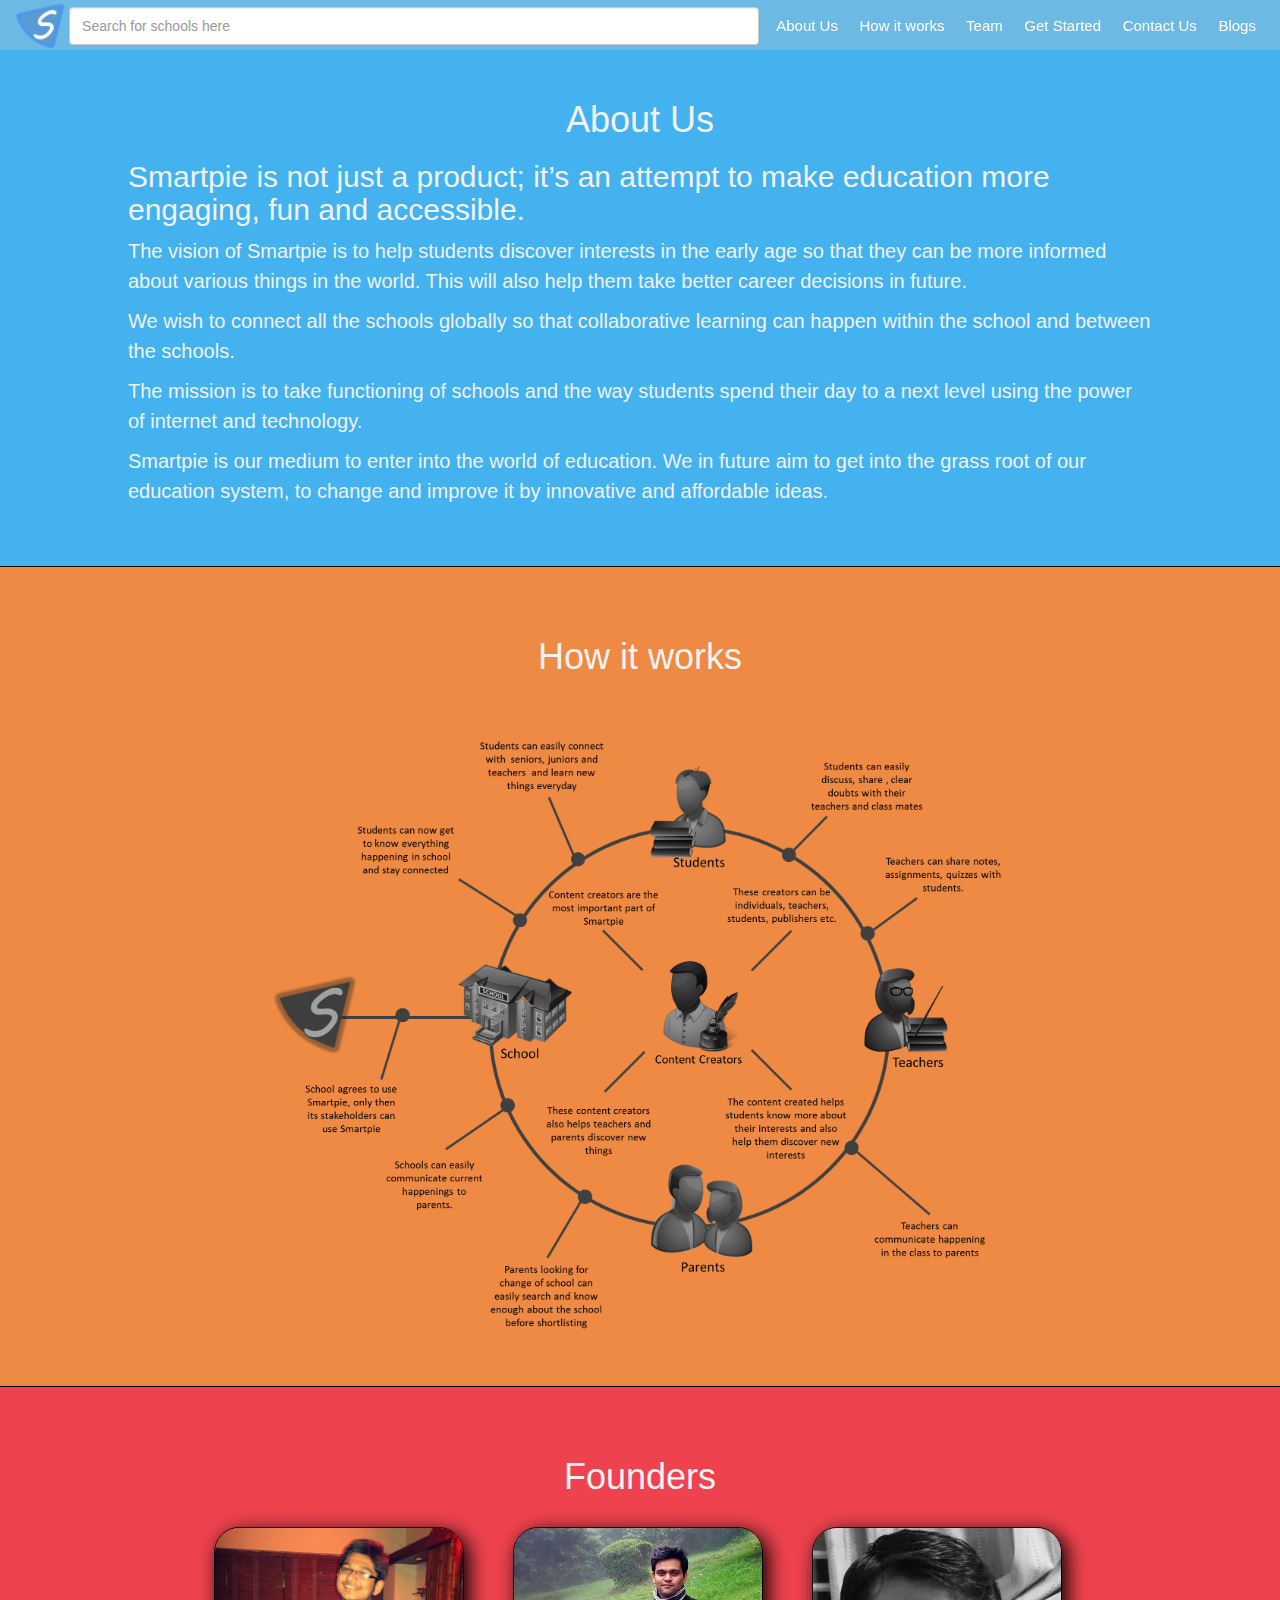
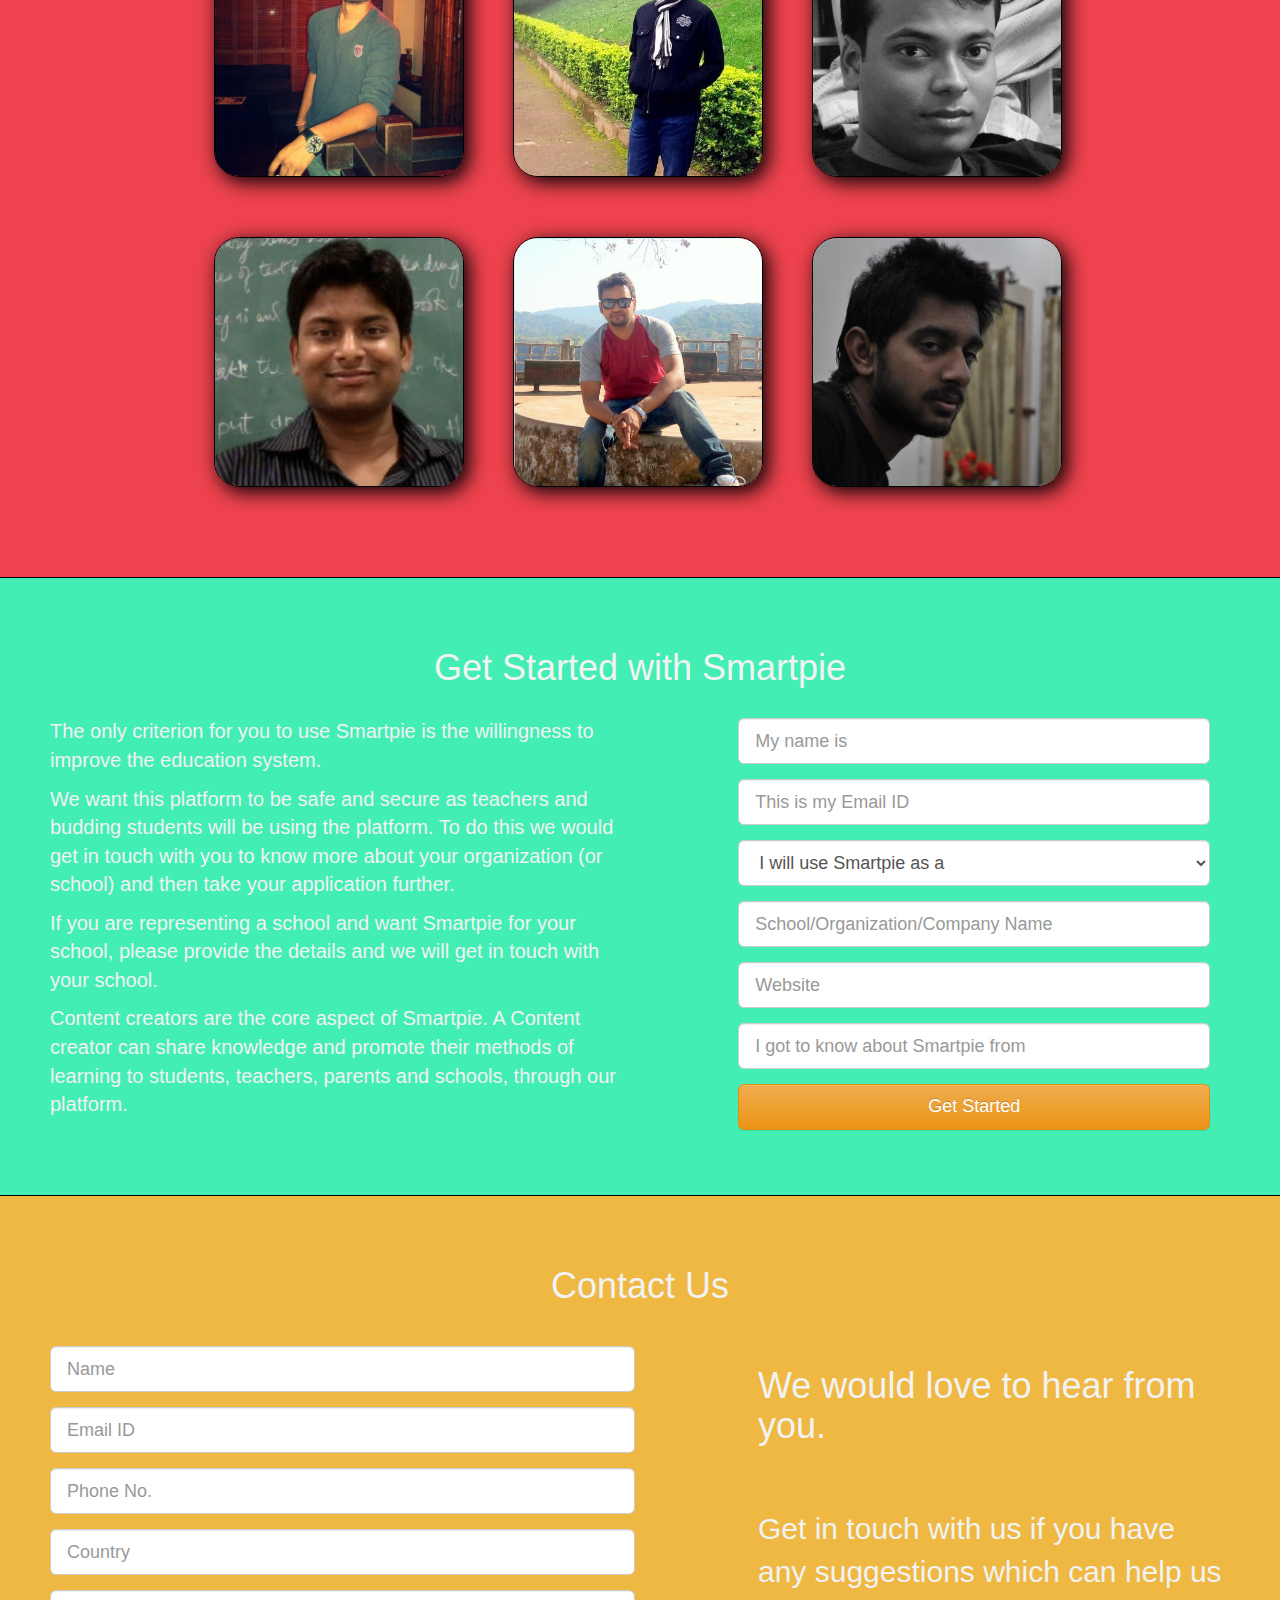
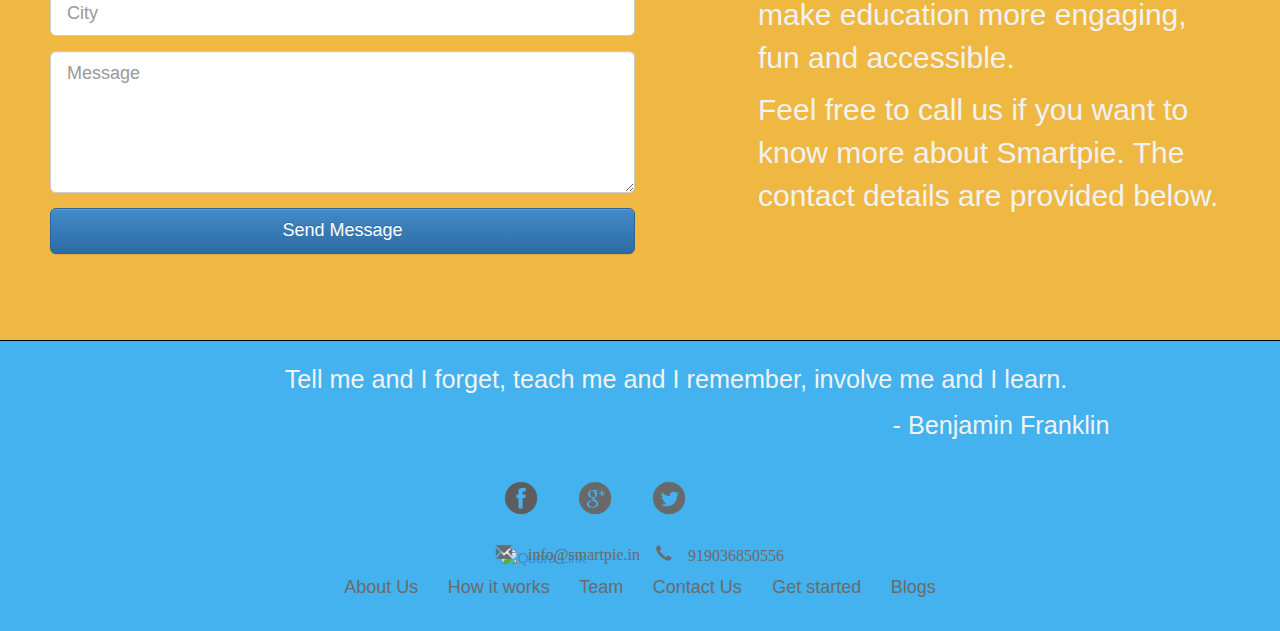
==== commit 3ee46e34: "Pre Final V4" ====
--- a/aboutus.html
+++ b/aboutus.html
@@ -109,18 +109,18 @@
         </div>
         <div class="about-content" id="aboutus">
             <h1><center>About Us</center></h1>
-            <h2>Smartpie is not just an idea, its an attempt to keep students more informed </h2>
+            <h2>Smartpie is not just a product; it’s an attempt to make education more engaging, fun and accessible.</h2>
             <p>
-                Smartpie is an effort to cater the needs of the budding students in our country. Students today have all kind of academic care but there are various things lacking. Smartpie wants to look beyond text books. The idea was basically born thinking about our school days when we didn’t have access to read great contents and we were basically confined to our text books. 
+                The vision of Smartpie is to help students discover interests in the early age so that they can be more informed about various things in the world. This will also help them take better career decisions in future. 
             </p>    
             <p>
-                More often students aren’t confident enough to talk openly in the classes. Hence we give an online community for one to one interaction of students and teachers. The teacher can personally track each student using Smartpie.
+                We wish to connect all the schools globally so that collaborative learning can happen within the school and between the schools. 
             </p>
             <p>    
-                We are planning to introduce our product to schools as soon as it is launched. Students studying in the schools registered with us can login and start exploring Smartpie. 
+                The mission is to take functioning of schools and the way students spend their day to a next level using the power of internet and technology. 
             </p>
             <p>    
-                The vision of Smartpie is to take functioning of schools & the way students spend their day to a next level. Smartpie is our medium to enter into the world of education. We in future aim to get into the grass root of our education system, change and improve it by innovative and affordable ideas. 
+                Smartpie is our medium to enter into the world of education. We in future aim to get into the grass root of our education system, to change and improve it by innovative and affordable ideas.
             </p>
         </div>
         <div class="hiw-content" id="howitworks">
@@ -147,7 +147,7 @@
                             UI Developer
                         </h4>
                         <p style="font-size: 15px;">
-                              Smartpie for him is an effort, a dream and more importantly a believe to create world class product for schools, teachers, students and their parents                        
+                              Smartpie for him is an effort, a dream and more importantly a belief to create world class product for schools, teachers, students and their parents                        
                         </p>
                        </center>
                     </span>
@@ -262,8 +262,16 @@
 
             <div class="get-started-info">
                 <p>
-                    hellohellohellohellohello
-                    hellohellohello
+                    The only criterion for you to use Smartpie is the willingness to improve the education system.
+                </p>
+                <p>
+                    We want this platform to be safe and secure as teachers and budding students will be using the platform. To do this we would get in touch with you to know more about your organization (or school) and then take your application further.
+                </p>
+                <p>    
+                    If you are representing a school and want Smartpie for your school, please provide the details and we will get in touch with your school.
+                </p>
+                <p>
+                    Content creators are the core aspect of Smartpie. A Content creator can share knowledge and promote their methods of learning to students, teachers, parents and schools, through our platform.
                 </p>
             </div>
             
@@ -283,6 +291,7 @@
                             <option value="Principal">Principal</option>
                             <option value="Teacher">Teacher</option>
                             <option value="Student">Student</option>
+                            <option value="Parent">Parent</option>
                             <option value="Content Creator">Content Creator</option>
                         </select>
                         <p id="p_desg_gs" style="float:left;display:none;color:red;"></p>
@@ -317,9 +326,17 @@
                 </div>
             </div>
             <div class="contactus-info">
+                <h1>
+                    We would love to hear from you. 
+                </h1> 
                 <p>
-                    hellohellohellohellohello
-                    hellohellohello
+                    &nbsp
+                </p>
+                <p>
+                    Get in touch with us if you have any suggestions which can help us make education more engaging, fun and accessible. 
+                </p>
+                <p>
+                    Feel free to call us if you want to know more about Smartpie. The contact details are provided below.
                 </p>
             </div>  
             <div class="contactus-form">
@@ -457,13 +474,19 @@
                 <a href="http://goo.gl/VjnlVf" target="_blank"><img src="img/smartpie_homepage/twitter.png" alt="Twitter Link" height="40" width="40" style="margin:15px"></a>
                 <a href="http://goo.gl/wg2gNJ" target="_blank"><img src="img/smartpie_homepage/quora.png" alt="Quora Link" height="40" width="40" style="margin:15px"></a>
             </div>
+            <div>
+                
+            </div>
             <div class="page-links">
                 <center>
-                    <a href="aboutus.html#aboutus">About Us</a>
-                    <a href="aboutus.html#howitworks">How it works</a>
-                    <a href="aboutus.html#team">Team</a>
-                    <a href="aboutus.html#contactus">Contact Us </a>
-                    <a href="aboutus.html#getstarted">Get started</a>
+                    <p> <span class="glyphicon glyphicon-envelope"> info@smartpie.in <span class="glyphicon glyphicon-earphone"> 919036850556</p>
+                </center>
+                <center>
+                    <a href="#aboutus" id="aboutusnav">About Us</a>
+                    <a href="#howitworks" id="howitworksnav">How it works</a>
+                    <a href="#team" id="teamnav">Team</a>
+                    <a href="#contactus" id="contactusnav">Contact Us </a>
+                    <a href="#getstarted"  id="getstartednav">Get started</a>
                     <a href="http://goo.gl/rU9VDk" target="_blank">Blogs</a>                    
                 </center>
             </div>
--- a/css/smartpie_homepage/home.css
+++ b/css/smartpie_homepage/home.css
@@ -39,9 +39,6 @@
   border-width: 0px 0px 3px 0px ;
 }
 
-.nav-links > a > span:active{
- border-width: 0px 0px 3px 0px ; 
-}
 
 
 .login-form{
@@ -118,25 +115,61 @@
   border-top: solid;
   border-bottom: solid;
   border-color: #000000;
+  border-width: 1px;
 }
  
 
 #post-slide-1{
 background-color: #1E5AA3;
+background: rgb(96,126,158); /* Old browsers */
+background: -moz-radial-gradient(center, ellipse cover,  rgba(96,126,158,1) 0%, rgba(30,90,163,1) 85%); /* FF3.6+ */
+background: -webkit-gradient(radial, center center, 0px, center center, 100%, color-stop(0%,rgba(96,126,158,1)), color-stop(85%,rgba(30,90,163,1))); /* Chrome,Safari4+ */
+background: -webkit-radial-gradient(center, ellipse cover,  rgba(96,126,158,1) 0%,rgba(30,90,163,1) 85%); /* Chrome10+,Safari5.1+ */
+background: -o-radial-gradient(center, ellipse cover,  rgba(96,126,158,1) 0%,rgba(30,90,163,1) 85%); /* Opera 12+ */
+background: -ms-radial-gradient(center, ellipse cover,  rgba(96,126,158,1) 0%,rgba(30,90,163,1) 85%); /* IE10+ */
+background: radial-gradient(ellipse at center,  rgba(96,126,158,1) 0%,rgba(30,90,163,1) 85%); /* W3C */
+filter: progid:DXImageTransform.Microsoft.gradient( startColorstr='#607e9e', endColorstr='#1e5aa3',GradientType=1 ); /* IE6-9 fallback on horizontal gradient */
 }
 #post-slide-2{
 background-color: #784225;
+background: rgb(137,99,85); /* Old browsers */
+background: -moz-radial-gradient(center, ellipse cover,  rgba(137,99,85,1) 0%, rgba(191,110,78,1) 0%, rgba(92,32,0,1) 83%); /* FF3.6+ */
+background: -webkit-gradient(radial, center center, 0px, center center, 100%, color-stop(0%,rgba(137,99,85,1)), color-stop(0%,rgba(191,110,78,1)), color-stop(83%,rgba(92,32,0,1))); /* Chrome,Safari4+ */
+background: -webkit-radial-gradient(center, ellipse cover,  rgba(137,99,85,1) 0%,rgba(191,110,78,1) 0%,rgba(92,32,0,1) 83%); /* Chrome10+,Safari5.1+ */
+background: -o-radial-gradient(center, ellipse cover,  rgba(137,99,85,1) 0%,rgba(191,110,78,1) 0%,rgba(92,32,0,1) 83%); /* Opera 12+ */
+background: -ms-radial-gradient(center, ellipse cover,  rgba(137,99,85,1) 0%,rgba(191,110,78,1) 0%,rgba(92,32,0,1) 83%); /* IE10+ */
+background: radial-gradient(ellipse at center,  rgba(137,99,85,1) 0%,rgba(191,110,78,1) 0%,rgba(92,32,0,1) 83%); /* W3C */
+filter: progid:DXImageTransform.Microsoft.gradient( startColorstr='#896355', endColorstr='#5c2000',GradientType=1 ); /* IE6-9 fallback on horizontal gradient */
+
 }
 #post-slide-3{
 background-color: #E6A73E;
+background: rgb(226,198,152); /* Old browsers */
+background: -moz-radial-gradient(center, ellipse cover,  rgba(226,198,152,1) 0%, rgba(230,167,62,1) 83%); /* FF3.6+ */
+background: -webkit-gradient(radial, center center, 0px, center center, 100%, color-stop(0%,rgba(226,198,152,1)), color-stop(83%,rgba(230,167,62,1))); /* Chrome,Safari4+ */
+background: -webkit-radial-gradient(center, ellipse cover,  rgba(226,198,152,1) 0%,rgba(230,167,62,1) 83%); /* Chrome10+,Safari5.1+ */
+background: -o-radial-gradient(center, ellipse cover,  rgba(226,198,152,1) 0%,rgba(230,167,62,1) 83%); /* Opera 12+ */
+background: -ms-radial-gradient(center, ellipse cover,  rgba(226,198,152,1) 0%,rgba(230,167,62,1) 83%); /* IE10+ */
+background: radial-gradient(ellipse at center,  rgba(226,198,152,1) 0%,rgba(230,167,62,1) 83%); /* W3C */
+filter: progid:DXImageTransform.Microsoft.gradient( startColorstr='#e2c698', endColorstr='#e6a73e',GradientType=1 ); /* IE6-9 fallback on horizontal gradient */
+
 }
 #post-slide-4{
 background-color: #006B3D;
+background: rgb(90,102,97); /* Old browsers */
+background: -moz-radial-gradient(center, ellipse cover,  rgba(90,102,97,1) 0%, rgba(0,107,61,1) 85%); /* FF3.6+ */
+background: -webkit-gradient(radial, center center, 0px, center center, 100%, color-stop(0%,rgba(90,102,97,1)), color-stop(85%,rgba(0,107,61,1))); /* Chrome,Safari4+ */
+background: -webkit-radial-gradient(center, ellipse cover,  rgba(90,102,97,1) 0%,rgba(0,107,61,1) 85%); /* Chrome10+,Safari5.1+ */
+background: -o-radial-gradient(center, ellipse cover,  rgba(90,102,97,1) 0%,rgba(0,107,61,1) 85%); /* Opera 12+ */
+background: -ms-radial-gradient(center, ellipse cover,  rgba(90,102,97,1) 0%,rgba(0,107,61,1) 85%); /* IE10+ */
+background: radial-gradient(ellipse at center,  rgba(90,102,97,1) 0%,rgba(0,107,61,1) 85%); /* W3C */
+filter: progid:DXImageTransform.Microsoft.gradient( startColorstr='#5a6661', endColorstr='#006b3d',GradientType=1 ); /* IE6-9 fallback on horizontal gradient */
+
 }
 
 .smartpie-footer{
-  height: 230px;
-  padding: 20px;
+  height: auto;
+  padding-top: 20px;
   background-repeat: repeat;
 }
 
@@ -174,9 +207,8 @@
 }
 
 .inside-postslide > div > span{
-  height: 150px;
-  width: 150px;
-  background-color: red;
+  height: 170px;
+  width: 170px;
   float: left;
   margin-right: 25%;
   margin-left: 25%;
@@ -187,9 +219,16 @@
 
 
 .inside-postslide > div > center > h3 {
-  color: #FFFFFF;
-}
-
+  color: #CFCFCF
+}
+
+.inside-postslide > div > center > h2 {
+  color: #CFCFCF
+}
+
+.inside-postslide > div > center > button {
+  margin: 10px;
+}
 .page-links{
   margin-top: 80px;
 }
@@ -198,6 +237,12 @@
   margin-left: 1%;
   margin-right: 1%;
   font-size: 18px;
+  color: #6B6B6B;
+}
+.page-links > center > p{
+  margin-left: 1%;
+  margin-right: 1%;
+  font-size: 16px;
   color: #6B6B6B;
 }
 
--- a/css/smartpie_homepage/aboutus.css
+++ b/css/smartpie_homepage/aboutus.css
@@ -1,7 +1,7 @@
 .about-content{
 	background-color:#43B2EE;
 	border-color: #000000;
-	border-width: 0px 0px 2px 0px;
+	border-width: 0px 0px 1px 0px;
 	border-style: solid;
 	margin-top: -30px;
 	padding: 50px;
@@ -12,12 +12,12 @@
 
 .about-content > p{
 	font-size: 20px;
-	line-height: 40px;
+	line-height: 30px;
 }
 
 .hiw-content{
 	border-color: #000000;
-	border-width: 0px 0px 2px 0px;
+	border-width: 0px 0px 1px 0px;
 	border-style: solid;
 	background-color:#EE8A43;
 	padding: 50px;
@@ -29,7 +29,7 @@
 
 .team-body{
 	border-color: #000000;
-	border-width: 0px 0px 2px 0px;
+	border-width: 0px 0px 1px 0px;
 	border-style: solid;
 	background-color: #EE434E;
 	padding: 50px;
@@ -81,11 +81,11 @@
 
 
 .get-started-content{
-	background-color:#43EE93;
+	background-color:#43EEB5;
 	padding-left: 5%;
 	padding-right: 5%;
 	border-color: #000000;
-	border-width: 0px 0px 2px 0px;
+	border-width: 0px 0px 1px 0px;
 	border-style: solid;
 	padding: 50px;
 }
@@ -94,24 +94,24 @@
 	margin-bottom: 30px;
 }
 .get-started-info{
-	font-size: 30px;
+	font-size: 20px;
 	display: inline-block;
-	width: 60%;
+	width: 50%;
 }
+
 
 .get-started-form{
 	width: 40%;
 	display: inline-block;
-	margin-left: 60%;
-	margin-top: -50px;
+	margin-left: 8%;
 }
 
 .contactus-content{
-	background-color:#EED443;
+	background-color:#EEB843;
 	padding-left: 5%;
 	padding-right: 5%;
 	border-color: #000000;
-	border-width: 0px 0px 2px 0px;
+	border-width: 0px 0px 1px 0px;
 	border-style: solid;
 	padding: 50px;
 }
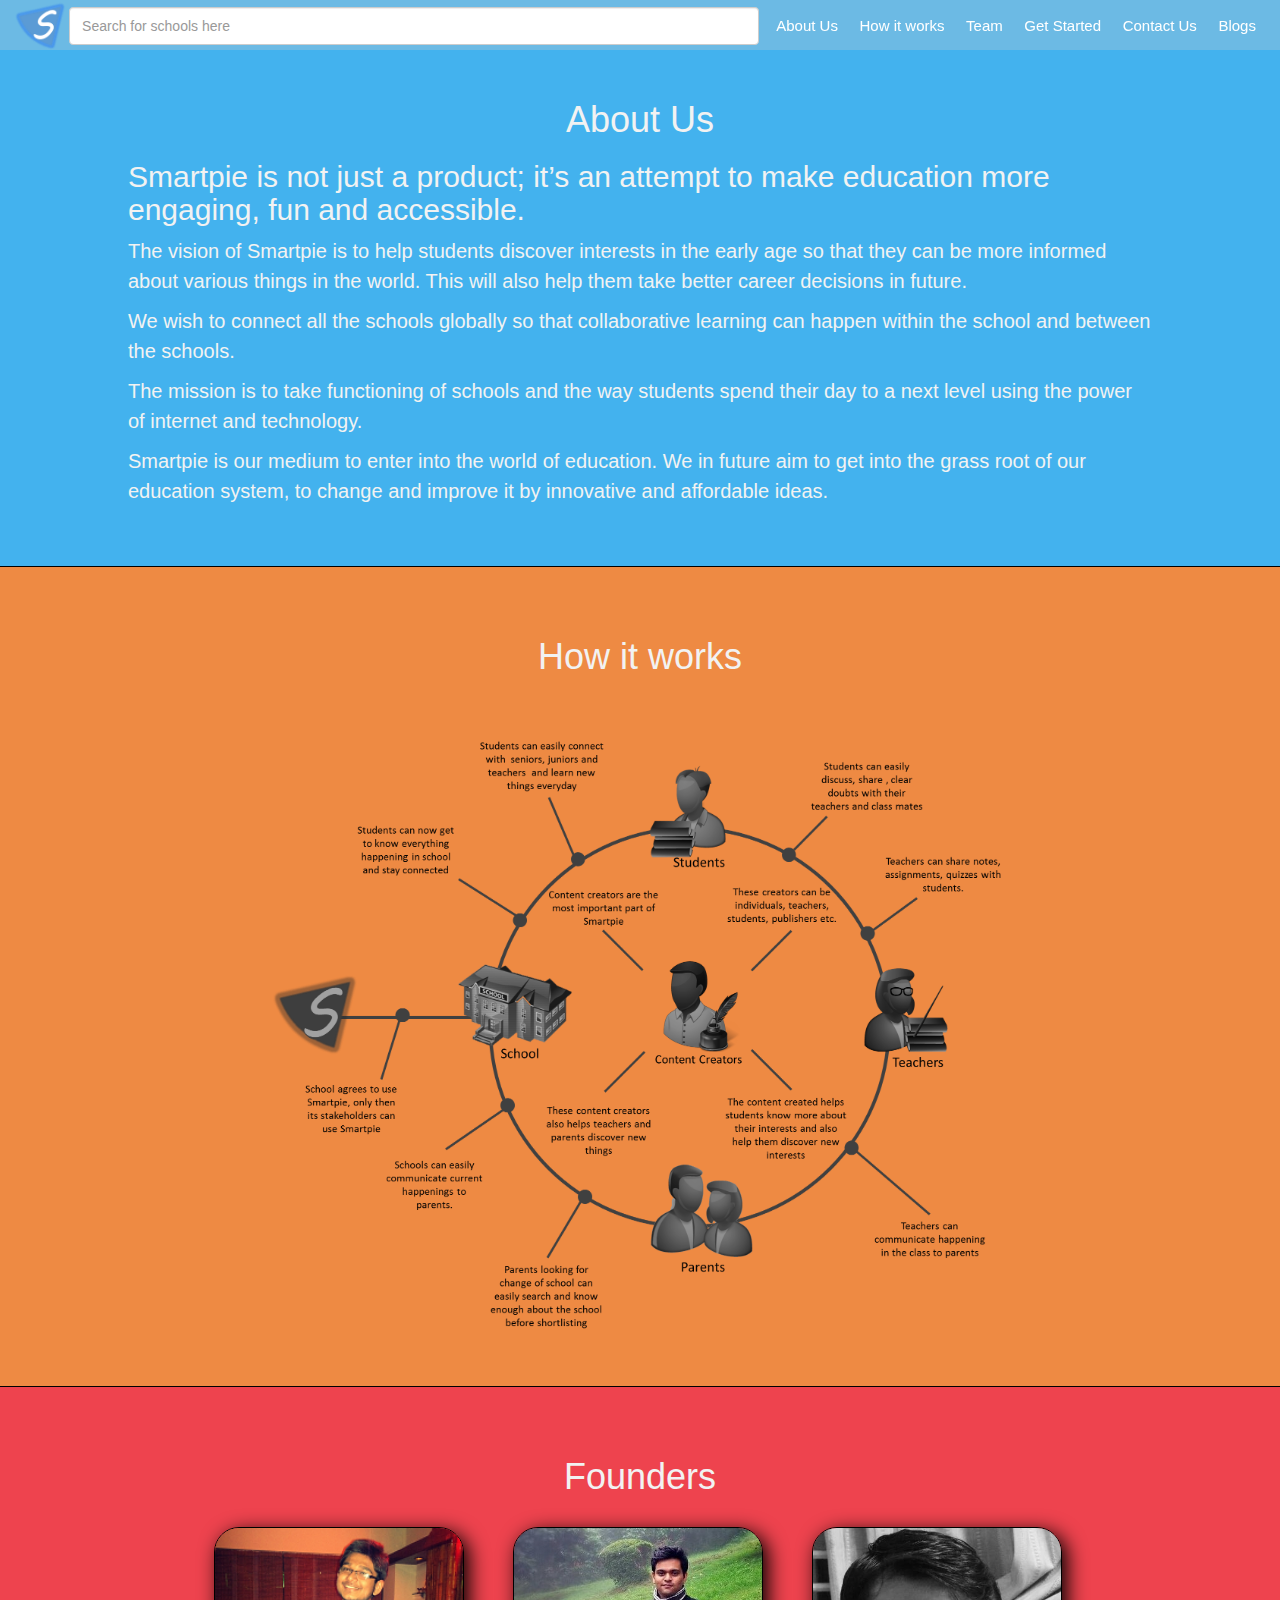
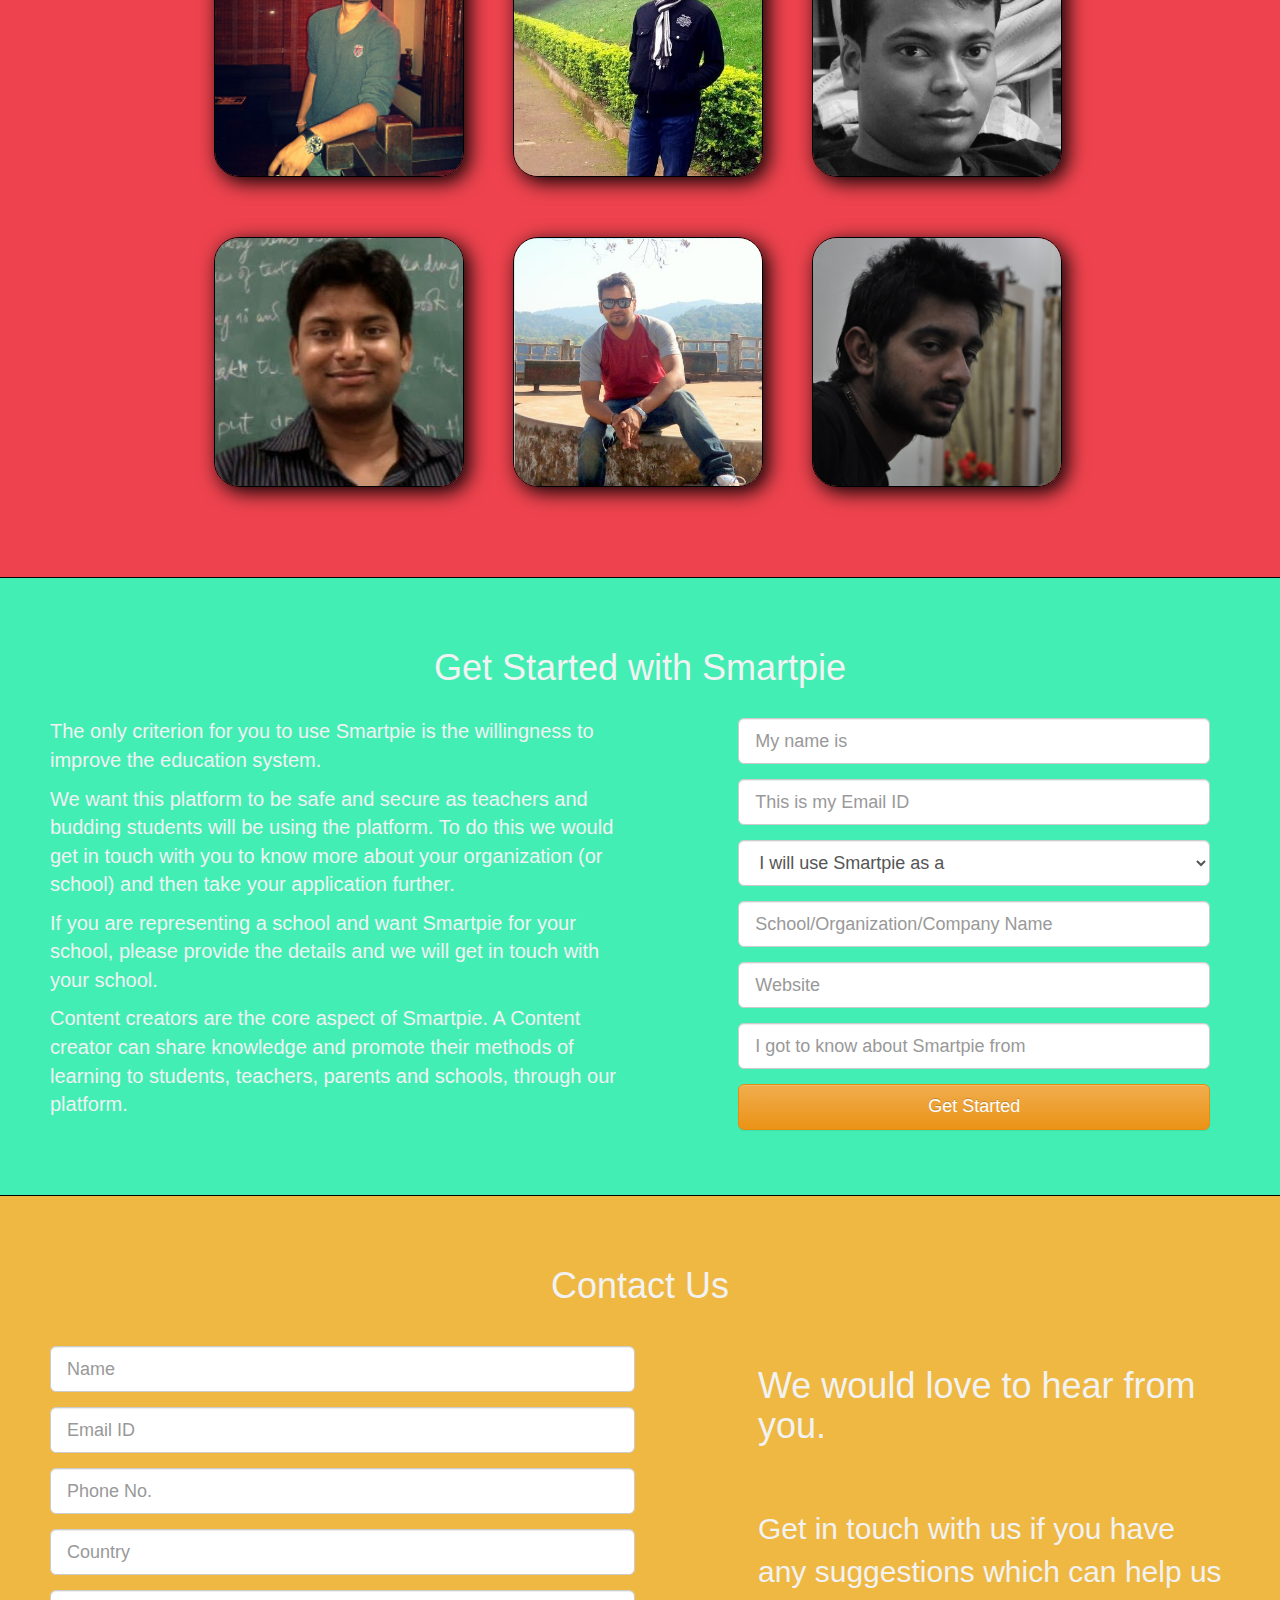
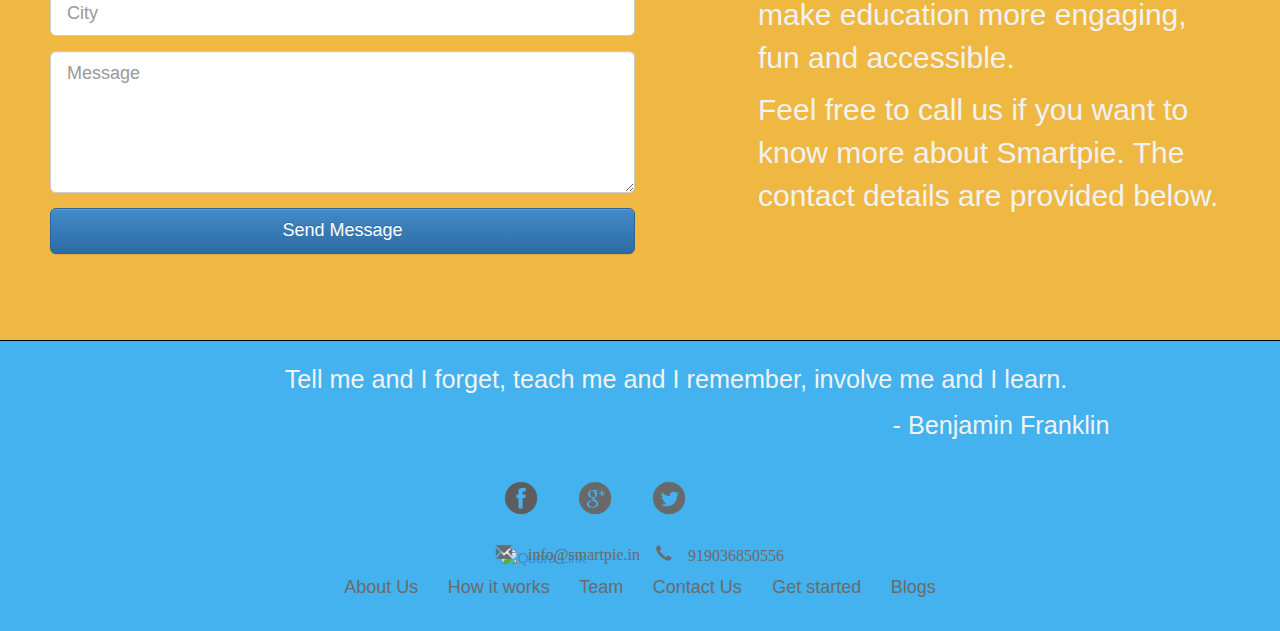
==== commit c3cc52d2: "Update Latest" ====
--- a/aboutus.html
+++ b/aboutus.html
@@ -3,12 +3,13 @@
     <head>
         <meta charset="utf-8">
         <meta http-equiv="X-UA-Compatible" content="IE=edge,chrome=1">
-        <title>More about Smartpie</title>
-        <meta name="description" content="">
+        <title>About Smartpie</title>
+        <meta name="description" content="About Smartpie, How Smartpie works, Team Smartpie, Get started with Smartpie, Contact Us">
         <meta name="viewport" content="width=device-width, initial-scale=1.0, maximum-scale=1.0" />
-		<link href='http://fonts.googleapis.com/css?family=Dancing+Script:700' rel='stylesheet' type='text/css'>
-		<link href='http://fonts.googleapis.com/css?family=Unkempt:400,700' rel='stylesheet' type='text/css'>
-		<link href='http://fonts.googleapis.com/css?family=PT+Sans+Narrow:700' rel='stylesheet' type='text/css'>
+        <meta name="keywords" content="networking platform for schools, discovery platform for students, search for schools in your area, Platform for content creator targeting education sector"/>
+	<link href='http://fonts.googleapis.com/css?family=Dancing+Script:700' rel='stylesheet' type='text/css'>
+	<link href='http://fonts.googleapis.com/css?family=Unkempt:400,700' rel='stylesheet' type='text/css'>
+	<link href='http://fonts.googleapis.com/css?family=PT+Sans+Narrow:700' rel='stylesheet' type='text/css'>
         <link rel="stylesheet" href="css/parallax_scrolling/normalize.css">
         <link rel="stylesheet" href="css/parallax_scrolling/main.css">
         <link rel="stylesheet" href="css/smartpie_homepage/home.css">
@@ -24,6 +25,17 @@
         <script src="js/modal/prefixfree.min.js"></script>
         <script src="js/home.js"></script>
         <script src="js/vendor/jquery-1.9.1.min.js"></script>
+        <script>
+          (function(i,s,o,g,r,a,m){i['GoogleAnalyticsObject']=r;i[r]=i[r]||function(){
+          (i[r].q=i[r].q||[]).push(arguments)},i[r].l=1*new Date();a=s.createElement(o),
+          m=s.getElementsByTagName(o)[0];a.async=1;a.src=g;m.parentNode.insertBefore(a,m)
+          })(window,document,'script','//www.google-analytics.com/analytics.js','ga');
+
+          ga('create', 'UA-53224631-1', 'auto');
+          ga('require', 'displayfeatures');
+          ga('send', 'pageview');
+
+        </script>
         <script>
             jQuery(document).ready(function(){
                 var howitworksvar = jQuery('#howitworks').offset().top;
@@ -497,4 +509,4 @@
         <script src="js/bootstrap/bootstrap.js"></script>
         <script src="js/bootstrap/bootstrap.min.js"></script>
     </body>
-</html>
+</html>--- a/css/smartpie_homepage/home.css
+++ b/css/smartpie_homepage/home.css
@@ -156,15 +156,14 @@
 }
 #post-slide-4{
 background-color: #006B3D;
-background: rgb(90,102,97); /* Old browsers */
-background: -moz-radial-gradient(center, ellipse cover,  rgba(90,102,97,1) 0%, rgba(0,107,61,1) 85%); /* FF3.6+ */
-background: -webkit-gradient(radial, center center, 0px, center center, 100%, color-stop(0%,rgba(90,102,97,1)), color-stop(85%,rgba(0,107,61,1))); /* Chrome,Safari4+ */
-background: -webkit-radial-gradient(center, ellipse cover,  rgba(90,102,97,1) 0%,rgba(0,107,61,1) 85%); /* Chrome10+,Safari5.1+ */
-background: -o-radial-gradient(center, ellipse cover,  rgba(90,102,97,1) 0%,rgba(0,107,61,1) 85%); /* Opera 12+ */
-background: -ms-radial-gradient(center, ellipse cover,  rgba(90,102,97,1) 0%,rgba(0,107,61,1) 85%); /* IE10+ */
-background: radial-gradient(ellipse at center,  rgba(90,102,97,1) 0%,rgba(0,107,61,1) 85%); /* W3C */
-filter: progid:DXImageTransform.Microsoft.gradient( startColorstr='#5a6661', endColorstr='#006b3d',GradientType=1 ); /* IE6-9 fallback on horizontal gradient */
-
+background: #ea674d; /* Old browsers */
+background: -moz-radial-gradient(center, ellipse cover,  #ea674d 1%, #cc200a 100%); /* FF3.6+ */
+background: -webkit-gradient(radial, center center, 0px, center center, 100%, color-stop(1%,#ea674d), color-stop(100%,#cc200a)); /* Chrome,Safari4+ */
+background: -webkit-radial-gradient(center, ellipse cover,  #ea674d 1%,#cc200a 100%); /* Chrome10+,Safari5.1+ */
+background: -o-radial-gradient(center, ellipse cover,  #ea674d 1%,#cc200a 100%); /* Opera 12+ */
+background: -ms-radial-gradient(center, ellipse cover,  #ea674d 1%,#cc200a 100%); /* IE10+ */
+background: radial-gradient(ellipse at center,  #ea674d 1%,#cc200a 100%); /* W3C */
+filter: progid:DXImageTransform.Microsoft.gradient( startColorstr='#ea674d', endColorstr='#cc200a',GradientType=1 ); /* IE6-9 fallback on horizontal gradient */
 }
 
 .smartpie-footer{
